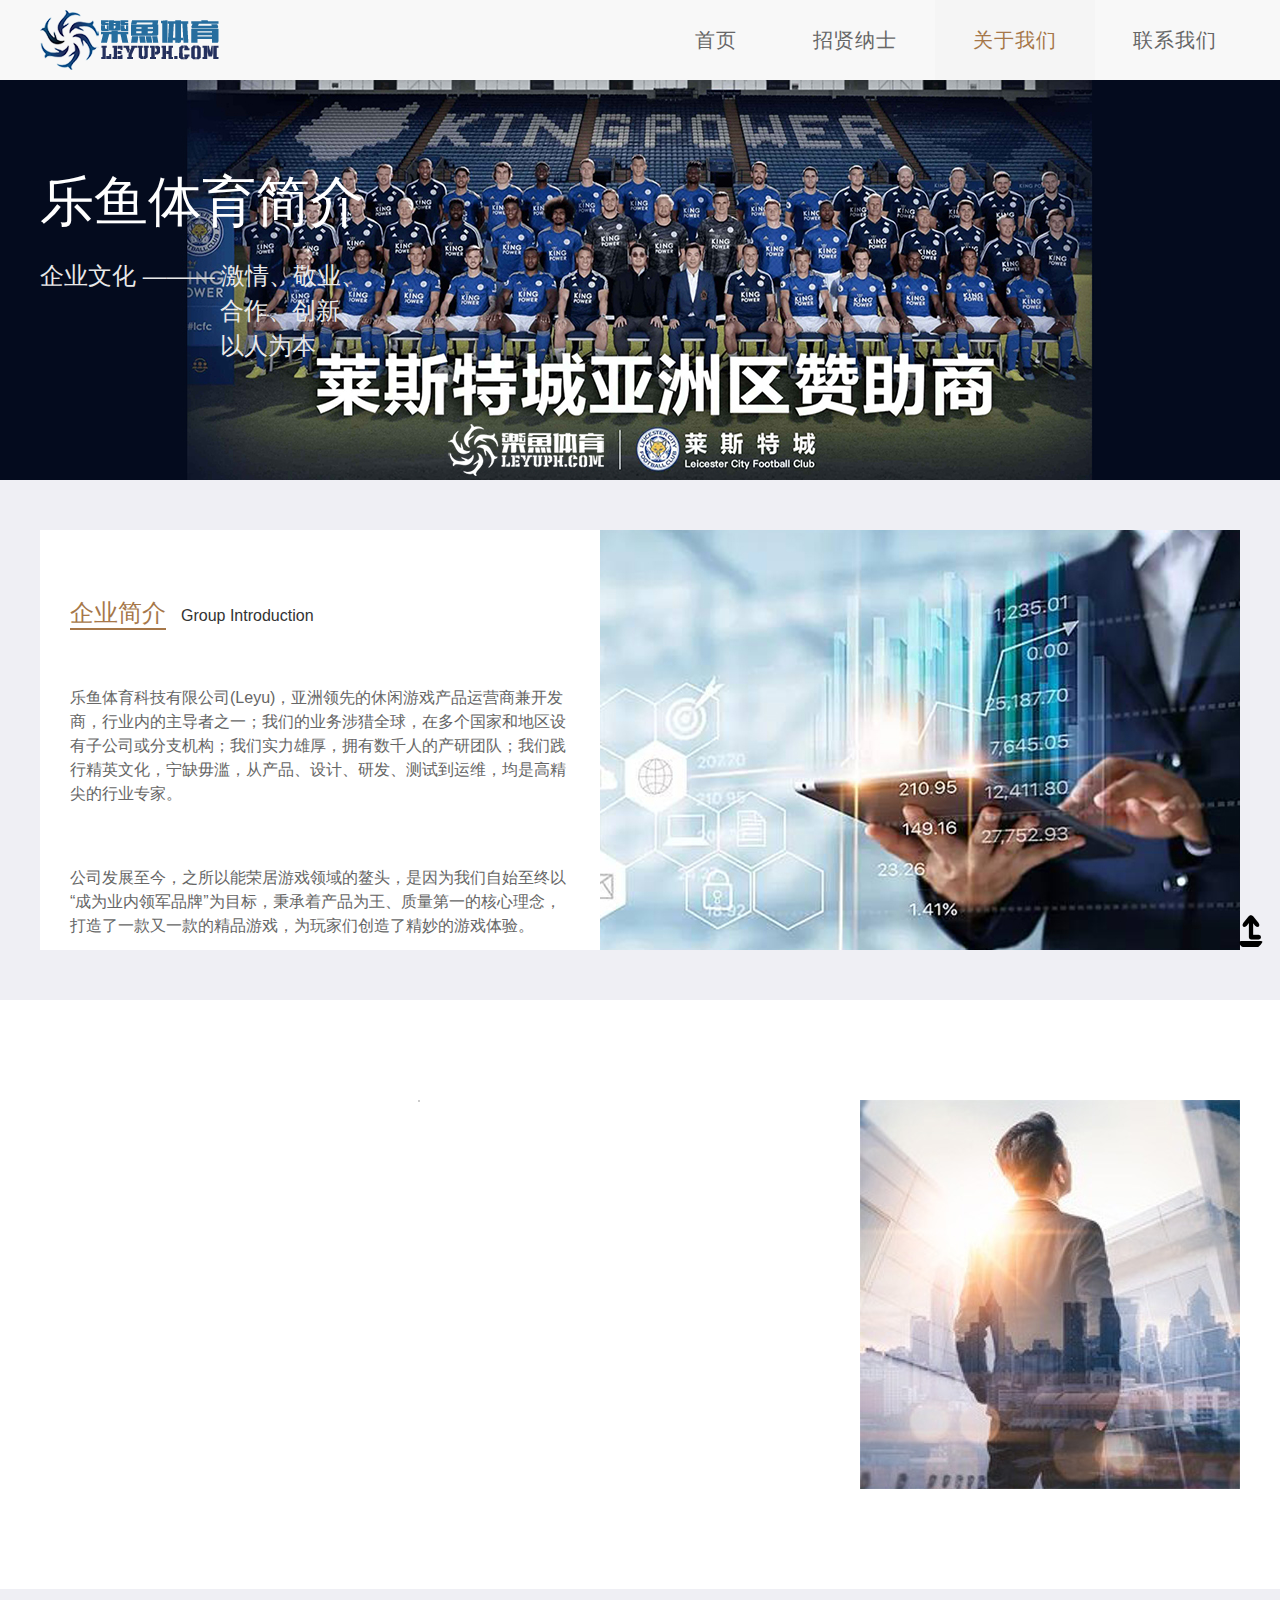
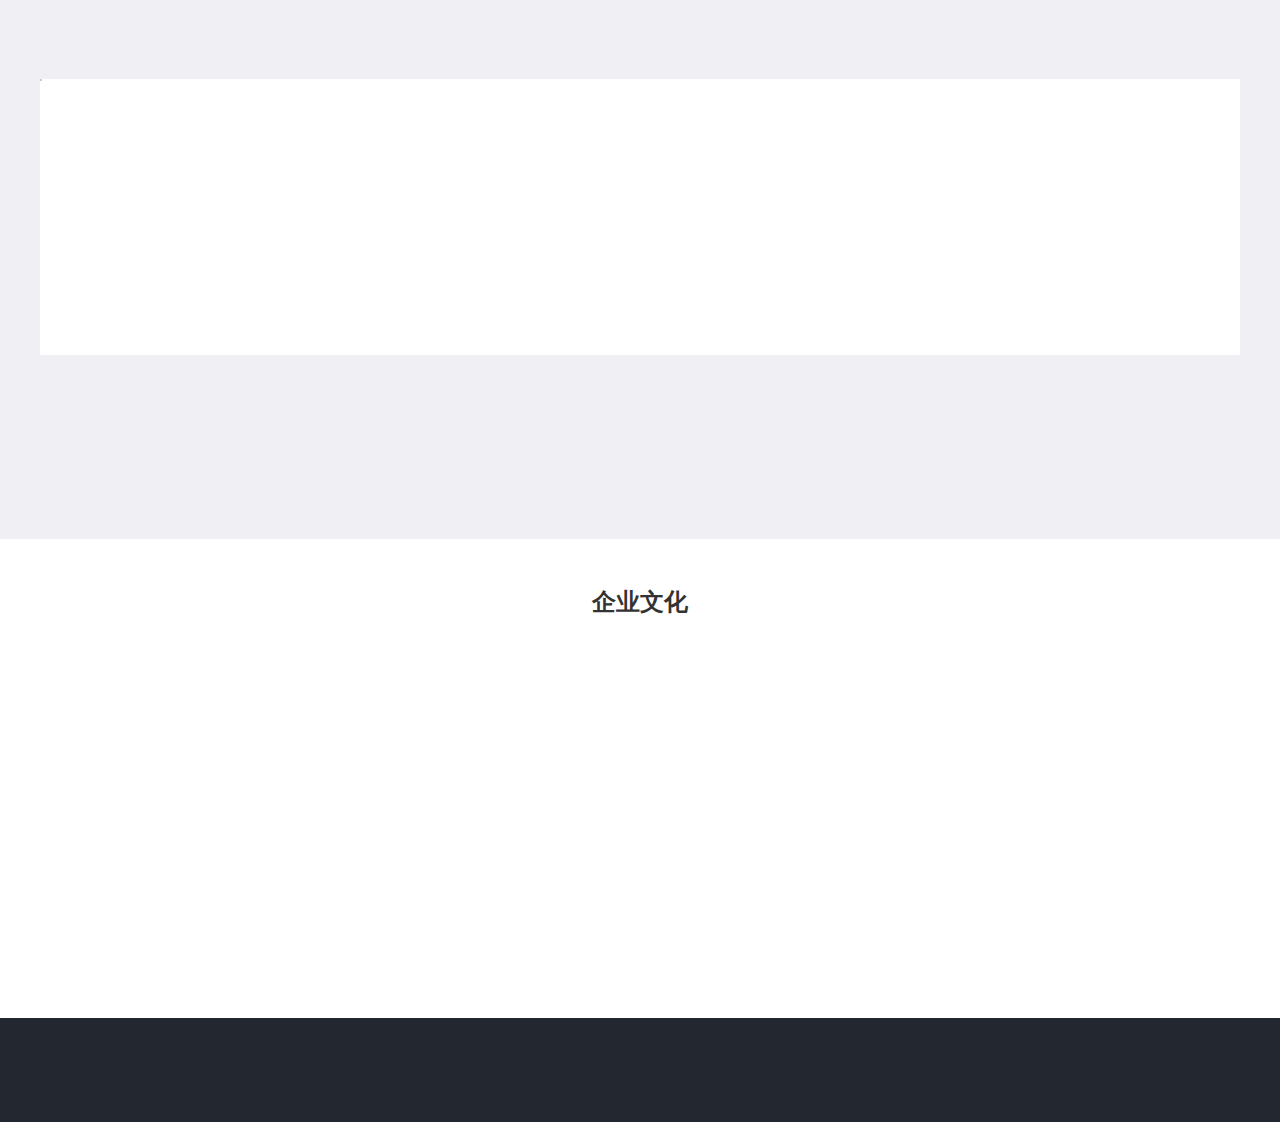
==== about.html @ 49783136 "add worker" ====
<!DOCTYPE html>
<html lang="en" class=" js csstransforms csstransforms3d csstransitions">
  <head>

    <meta http-equiv="Content-Type" content="text/html; charset=UTF-8">
    <meta http-equiv="X-UA-Compatible" content="IE=11">
    <title>关于我们</title>
    <meta name="viewport" content="width=device-width, initial-scale=1">
    <meta name="keywords" content="乐鱼体育">
    <link rel="shortcut icon" href="img/favicon.ico">
    <link rel="stylesheet" type="text/css" href="index_files/demo-v=1.0.0.css">
    <link rel="stylesheet" href="index_files/common-v=1.0.0.css">
    <link rel="stylesheet" href="index_files/plugins-v=1.0.0.css">
    <link rel="stylesheet" href="about_files/style-v=1.0.0.css">

    <style>
      body {
        background-color: #efeff4;
      }

      @media (min-width: 992px) {
        .col-md-3 {
          width: 20%;
        }
      }
    </style>
    <!-- Global site tag (gtag.js) - Google Analytics -->
<script async src="https://www.googletagmanager.com/gtag/js?id=G-ELKP93X897"></script>
<script>
  window.dataLayer = window.dataLayer || [];
  function gtag(){dataLayer.push(arguments);}
  gtag('js', new Date());

  gtag('config', 'G-ELKP93X897');
</script>
  </head>

  <center><body class="about-us-page" ></center>
    <div id="loading-mask" style="display: none;">
      <div class="loader" style="display: none;">
        <div class="lds-ring">
          <div></div>
          <div></div>
          <div></div>
          <div></div>
        </div>
      </div>
    </div>
    <header id="home" class="home bg-image">
      <div class="overlay">
        <nav class="navbar navbar-default nav-sec navbar-fixed-top">
          <div class="container">
            <div class="navbar-header nav-pc">
              <a class="navbar-brand" href="index.html" title="Leyu">
                <img src="index_files/logo.png" id="Leyu Logo">
              </a>
            </div>
            <div>
              <ul class="nav navbar-nav navbar-right">
                <li class="nav-mobile"></li>
                <li>
                  <a href="index.html">
                    <span>首页</span>
                  </a>
                </li>
                <li>
                  <a href="imploye.html">
                    <span>招贤纳士</span>
                  </a>
                </li>
                <li class="active">
                  <a href="">
                    <span>关于我们</span>
                  </a>
                </li>
                <li>
                  <a href="contact.html">
                    <span>联系我们</span>
                  </a>
                </li>
              </ul>
            </div>
          </div>
        </nav>
      </div>
    </header>
    <!-- 头部结束 -->

    <section id="banner" class="mt80">
      <div class="overlay">
        <div class="container">
          <div class="row">
            <div class="col-md-7 col-sm-6">
              <div class="header-inner">
                <div class="header-content">
                  <h1 class="home-title word word--magneto wow fadeInUp" data-wow-delay="0.2s" data-wow-duration="1s" style="visibility: visible; animation-duration: 1s; animation-delay: 0.2s; animation-name: fadeInUp;">
                    乐鱼体育简介
                  </h1>
                  <h4 class="wow fadeInUp" data-wow-delay="0.4s" data-wow-duration="1s" style="visibility: visible; animation-duration: 1s; animation-delay: 0.4s; animation-name: fadeInUp;">
                    企业文化 ——— 激情、敬业、</br>&emsp;&emsp;&emsp;&emsp;&emsp;&emsp;&emsp;&ensp;合作、创新、</br>&emsp;&emsp;&emsp;&emsp;&emsp;&emsp;&emsp;&ensp;以人为本
                  </h4>
                </div>
              </div>
            </div>
            <div class="col-md-5 col-sm-6"></div>
          </div>
        </div>
      </div>
    </section>

    <section id="company" class="common-item">
      <div class="overlay">
        <div class="container">
          <div class="row">
            <div class="col-md-5 col-sm-6">
              <div class="header-inner">
                <div class="header-content">
                  <h5 class="wow fadeInUp" data-wow-delay="0.2s" data-wow-duration="1s" style="visibility: visible; animation-duration: 1s; animation-delay: 0.2s; animation-name: fadeInUp;">
                    <span class="pppColor">企业简介</span><span class="pppDes">Group Introduction</span>
                  </h5>
                  <h4 class="wow fadeInUp" data-wow-delay="0.4s" data-wow-duration="1s" style="visibility: visible; animation-duration: 1s; animation-delay: 0.4s; animation-name: fadeInUp;">
                    乐鱼体育科技有限公司(Leyu)，亚洲领先的休闲游戏产品运营商兼开发商，行业内的主导者之一；我们的业务涉猎全球，在多个国家和地区设有子公司或分支机构；我们实力雄厚，拥有数千人的产研团队；我们践行精英文化，宁缺毋滥，从产品、设计、研发、测试到运维，均是高精尖的行业专家。
                  </h4>
                  <h4>
                    公司发展至今，之所以能荣居游戏领域的鳌头，是因为我们自始至终以“成为业内领军品牌”为目标，秉承着产品为王、质量第一的核心理念，打造了一款又一款的精品游戏，为玩家们创造了精妙的游戏体验。
                  </h4>
                </div>
              </div>
            </div>
            <div class="col-md-7 col-sm-6">
              <div class="photo-header">
                <img class="lazy" src="about_files/about-group.jpg" data-original="about_files/about-group.jpg" alt="ty" data-wow-delay="0.2s" data-wow-duration="1s">
              </div>
            </div>
          </div>
        </div>
      </div>
    </section>

    <section id="duty" class="common-item">
      <div class="overlay">
        <div class="container">
          <div class="row">
            <div class="col-md-4 col-sm-6 show-pc">
              <div class="photo-header">
                <img class="lazy" src="index_files/placeholder.jpg" data-original="img/about-left.jpg" alt="ty" data-wow-delay="0.2s" data-wow-duration="1s">
              </div>
            </div>
            <div class="col-md-4 col-sm-6">
              <div class="header-inner header-inner">
                <div class="header-content">
                  <h5 class=" wow fadeInUp" data-wow-delay="0.2s" data-wow-duration="1s" style="visibility: hidden; animation-duration: 1s; animation-delay: 0.2s; animation-name: none;">
                    <span class="pppColor">企业愿景</span>
                    <span class="pppDes">Enterprise mission</span>
                  </h5>
                  <h4 class="wow fadeInUp" data-wow-delay="0.4s" data-wow-duration="1s" style="visibility: hidden; animation-duration: 1s; animation-delay: 0.4s; animation-name: none;">
                    成为全球游戏领域中最大、最强和最有影响力的企业，持续不断丰富人类的休闲娱乐生活。<br><br>引领线上博弈产品向多元化、年轻化发展，成为行业标杆。<br><br>每一位乐鱼人生活水平稳步提高，个人素养有所提升，社会责任感逐步增强。
                  </h4>
                </div>
              </div>
            </div>
            <div class="col-md-4 col-sm-6 show-">
              <div class="photo-header">
                <img class="lazy" src="img/qy.jpg" data-original="img/qy.jpg" alt="ty" data-wow-delay="0.2s" data-wow-duration="1s">
              </div>
            </div>
          </div>
        </div>
      </div>
    </section>

    <section id="staff" class="common-item">
      <div class="overlay">
        <div class="container">
          <div class="row">
            <div class="col-md-7 col-sm-6 show-pc">
              <div class="photo-header">
                <img class="lazy" src="index_files/placeholder.jpg" data-original="img/about-staff.jpg" alt="ty" data-wow-delay="0.2s" data-wow-duration="1s">
              </div>
            </div>
            <div class="col-md-5 col-sm-6">
              <div class="header-inner">
                <div class="header-content">
                  <h5 class="wow fadeInUp" data-wow-delay="0.2s" data-wow-duration="1s" style="visibility: hidden; animation-duration: 1s; animation-delay: 0.2s; animation-name: none;">
                    <span class="pppColor">人才升值</span>
                    <span class="pppDes">Talent appreciation</span>
                  </h5>
                  <h4 class="wow fadeInUp" data-wow-delay="0.4s" data-wow-duration="1s" style="visibility: hidden; animation-duration: 1s; animation-delay: 0.4s; animation-name: none;">
                    乐鱼秉持“让每一位乐鱼人成为更好的自己”的理念，公司不遗余力在
                    人才培养，特别是技术人才培养上投入力量，专注于内部人才的培养，
                    让每一位人才成为更好的自己；设立了全球Research
                    Talent、Engnieer intern等专门项目，培养复合型人才。
                  </h4>
                </div>
              </div>
            </div>
            <div class="col-md-7 col-sm-6 show-mobile">
              <div class="photo-header">
                <img class="lazy" src="index_files/placeholder.jpg" data-original="img/about-staff.jpg" alt="ty" data-wow-delay="0.2s" data-wow-duration="1s">
              </div>
            </div>
          </div>
        </div>
      </div>
    </section>

    <div id="support" class="support culture">
      <div class="overlay">
        <div class="container">
          <div class="title">
            <h2>企业文化</h2>
            <span class="title-underline wow fadeInUp" data-wow-delay="0.4s" data-wow-duration="1s" style="visibility: hidden; animation-duration: 1s; animation-delay: 0.4s; animation-name: none;">
              Company Culture
            </span>
          </div>
          <div class="detail">
            <ul>
              <li class="wow fadeInUp" data-wow-delay="0.2s" data-wow-duration="1s" style="visibility: hidden; animation-duration: 1s; animation-delay: 0.2s; animation-name: none;">
                <img class="lazy" src="index_files/placeholder.jpg" data-original="img/about-company-01.jpg" alt="">
                <div class="hover-cont">
                  <h6>激情</h6>
                  <p></p>
                </div>
              </li>
              <li class="wow fadeInUp" data-wow-delay="0.4s" data-wow-duration="1s" style="visibility: hidden; animation-duration: 1s; animation-delay: 0.4s; animation-name: none;">
                <img class="lazy" src="index_files/placeholder.jpg" data-original="img/about-company-02.jpg" alt="">
                <div class="hover-cont">
                  <h6>敬业</h6>
                  <p></p>
                </div>
              </li>
              <li class="wow fadeInUp" data-wow-delay="0.6s" data-wow-duration="1s" style="visibility: hidden; animation-duration: 1s; animation-delay: 0.6s; animation-name: none;">
                <img class="lazy" src="index_files/placeholder.jpg" data-original="img/about-company-03.jpg" alt="">
                <div class="hover-cont">
                  <h6>合作</h6>
                  <p></p>
                </div>
              </li>
              <li class="wow fadeInUp" data-wow-delay="0.6s" data-wow-duration="1s" style="visibility: hidden; animation-duration: 1s; animation-delay: 0.6s; animation-name: none;">
                <img class="lazy" src="index_files/placeholder.jpg" data-original="img/about-company-04.jpg" alt="">
                <div class="hover-cont">
                  <h6>创新</h6>
                  <p></p>
                </div>
              </li>
            </ul>
            <div class="clr"></div>
          </div>
        </div>
      </div>
    </div>

    <footer id="footer" class="footer">
      <div class="container">
        <div class="logo-footer wow fadeInUp fl" data-wow-duration="1s" style="visibility: hidden; animation-duration: 1s; animation-name: none;">
          <img class="lazy" src="index_files/leyulogo.png" data-original="index_files/leyulogo.png">
          <span class="copyright">Copyright© 2019-2020 乐鱼体育   保留所有权</span>
        </div>
        <div class="fr footer-menus">
          <a href="index.html" class="fl wow fadeInUp " data-wow-duration=".1s" style="visibility: hidden; animation-duration: 0.1s; animation-name: none;">首页</a>

          <a href="" class="fl wow fadeInUp active" data-wow-duration="2s" style="visibility: hidden; animation-duration: 2s; animation-name: none;">关于我们</a>
          <a href="imploye.html" class="fl wow fadeInUp" data-wow-duration="3s" style="visibility: hidden; animation-duration: 3s; animation-name: none;">招贤纳士</a>
          <a href="contact.html" class="fl wow fadeInUp" data-wow-duration="4s" style="visibility: hidden; animation-duration: 4s; animation-name: none;">联系我们</a>
        </div>
      </div>
    </footer>
    <!-- 底部结束 -->

    <div id="scroll-top">
      <i class="fa fa-arrow-up fa-3x"></i>
    </div>
    <!-- 返回顶部 -->

    <script type="text/javascript" src="modernizr.custom.53451-v=1.0.0.js"></script>

    <script src="plugins-v=1.0.0.js"></script>
    <script src="custom-v=1.0.0.js"></script>

    <script type="text/javascript">
      $(function() {
        $("img").lazyload();
      });
    </script>
  <script async="" type="text/javascript" src="_Incapsula_Resource-719d34d31c8e2.js"></script>
</body>
</html>
---- index_files/demo-v=1.0.0.css ----
blockquote,body,dd,div,dl,dt,fieldset,form,h1,h2,h3,h4,h5,h6,input,li,ol,p,pre,td,textarea,th,ul {
	margin: 0;
	padding: 0
}

body,html {
	margin: 0;
	padding: 0
}

table {
	border-collapse: collapse;
	border-spacing: 0
}

fieldset,img {
	border: 0
}

address,caption,cite,code,dfn,th,var {
	font-style: normal;
	font-weight: 400
}

ol,ul {
	list-style: none
}

caption,th {
	text-align: left
}

h1,h2,h3,h4,h5,h6 {
	font-size: 100%;
	font-weight: 400
}

q:after,q:before {
	content: ''
}

abbr,acronym {
	border: 0
}

header,section {
	display: block
}

.lee-container {
	width: 100%;
	position: relative;
	text-align: center
}

.clr {
	clear: both
}

.lee-container>header {
	padding: 20px 30px 10px 30px;
	margin-bottom: 40px;
	position: relative;
	display: block;
	text-align: center
}

.lee-container>header h1 {
	font-family: BebasNeueRegular,Arial,sans-serif;
	font-size: 35px;
	position: relative;
	font-weight: 300;
	text-transform: uppercase;
	color: rgba(101,141,114,.9);
	text-shadow: 1px 1px 1px rgba(0,0,0,.2);
	padding: 0 0 5px 0
}

.lee-container>header h1 span {
	color: #a0caad;
	text-shadow: 1px 1px 1px rgba(255,255,255,.4)
}

.codrops-top {
	line-height: 24px;
	font-size: 11px;
	background: rgba(255,255,255,.5);
	text-transform: uppercase;
	z-index: 9999;
	position: relative;
	box-shadow: 1px 0 2px rgba(0,0,0,.2);
	-webkit-animation: slideOut .5s ease-in-out .3s backwards
}

@-webkit-keyframes slideOut {
	0% {
		top: -30px;
		opacity: 0
	}

	100% {
		top: 0;
		opacity: 1
	}
}

.codrops-top a {
	padding: 0 10px;
	letter-spacing: 1px;
	color: #333;
	text-shadow: 0 1px 1px #fff;
	display: block;
	float: left
}

.codrops-top a:hover {
	background: #fff
}

.codrops-top span.right {
	float: right
}

.codrops-top span.right a {
	float: left;
	display: block
}

.codrops-demos {
	text-align: center;
	display: block;
	padding-top: 20px
}

.codrops-demos a,.codrops-demos a.current-demo,.codrops-demos a.current-demo:hover {
	display: inline-block;
	border: 1px solid #719c7f;
	padding: 4px 10px 3px;
	font-size: 13px;
	line-height: 18px;
	margin: 0 3px;
	font-weight: 800;
	-webkit-box-shadow: 0 1px 1px rgba(0,0,0,.1);
	-moz-box-shadow: 0 1px 1px rgba(0,0,0,.1);
	box-shadow: 0 1px 1px rgba(0,0,0,.1);
	color: #fff;
	text-shadow: 1px 1px 1px rgba(0,0,0,.9);
	-webkit-border-radius: 5px;
	-moz-border-radius: 5px;
	border-radius: 5px;
	background: #90bd9e;
	background: -moz-linear-gradient(top,#90bd9e 0,#72a081 100%);
	background: -webkit-gradient(linear,left top,left bottom,color-stop(0,#90bd9e),color-stop(100%,#72a081));
	background: -webkit-linear-gradient(top,#90bd9e 0,#72a081 100%);
	background: -o-linear-gradient(top,#90bd9e 0,#72a081 100%);
	background: -ms-linear-gradient(top,#90bd9e 0,#72a081 100%);
	background: linear-gradient(top,#90bd9e 0,#72a081 100%)
}

.codrops-demos a:hover {
	background: #85b995
}

.codrops-demos a:active {
	-webkit-box-shadow: 0 1px 1px rgba(255,255,255,.4);
	-moz-box-shadow: 0 1px 1px rgba(255,255,255,.4);
	box-shadow: 0 1px 1px rgba(255,255,255,.4)
}

.codrops-demos a.current-demo,.codrops-demos a.current-demo:hover {
	color: #506757;
	text-shadow: 0 1px 1px rgba(255,255,255,.3)
}

@media only screen and (max-width:767px) {
	#tyLogo {
		margin-top: -16px
	}

	.top-nav-collapse #tyLogo {
		margin-top: -12px
	}
}
 
.nav-sec {
	padding: 10px 0
}

.nav-sec .navbar-toggle .icon-bar {
	background-color: #333!important
}
---- index_files/common-v=1.0.0.css ----
.clr {
	width: 0;
	height: 0;
	overflow: hidden;
	clear: both
}

.product-show {
	background: #fff;
	box-sizing: border-box;
	padding: 50px 0
}

.product-show .title {
	text-align: center;
	margin-bottom: 40px;
	font-size: 16px
}

.product-show .title h5 {
	font-size: 22px;
	margin: 25px 0
}

.product-show .title .app-hid {
	max-width: 1200px;
	margin: 0 auto;
	padding: 0 20px
}

.product-show .banner {
	max-width: 1440px;
	width: 100%;
	position: relative;
	overflow: hidden;
	cursor: pointer;
	margin: 0 auto
}

.product-show .imgbox {
	width: 85%;
	height: 430px;
	position: relative;
	overflow: hidden;
	margin: 0 auto
}

.product-show .box2 {
	display: none
}

.product-show .img {
	position: absolute;
	display: none;
	left: 0;
	top: 0;
	width: 100%
}

.product-show .im {
	display: block
}

.product-show .change {
	display: block;
	position: absolute;
	z-index: 20;
	opacity: .6;
	transition: .4s;
	top: 50%;
	transform: translateY(-50%);
	width: 3%
}

.product-show .change:hover {
	opacity: 1
}

.product-show .pre {
	left: 1%
}

.product-show .next {
	right: 1%
}

.product-show .app-list {
	padding: 0 10px
}

.product-show .app-list ul li {
	height: 35px;
	line-height: 35px;
	text-align: center
}

.product-show .app-list ul li i {
	display: inline-block;
	width: 8px;
	height: 8px;
	background: #04afa6;
	border-radius: 50%
}

.product-detail .product-list {
	max-width: 1200px;
	margin: 0 auto
}

.product-list ul {
	display: flex;
	align-content: center;
	justify-content: center;
	flex-wrap: wrap
}

.product-list ul li {
	width: 24%;
	margin: 25px 1% 0 0;
	text-align: center;
	font-size: 14px;
	background: #fff;
	transition: all .1s;
	border-right: 1px solid #e5e7ea
}

.product-list ul li:last-child {
	border-right: none
}

.product-list ul li.not-use {
	height: 0;
	box-shadow: none;
	margin-top: 0
}

.product-list ul li.not-use:hover {
	background: #fff
}

.product-list ul li .icon {
	margin: 20px auto;
	text-align: center
}

.product-list ul li .icon span {
	color: #333;
	font-size: 16px
}

.product-list ul li p {
	font-size: 14px;
	margin-top: 10px;
	color: #999
}

.programme {
	position: relative;
	background-size: 100% 100%;
	overflow: hidden;
	width: 100%
}

.programme .tab {
	text-align: center;
	float: left;
	position: relative;
	z-index: 10;
	width: 15%;
	background-color: #fff
}

.programme .tab a,
.programme .tab button {
	display: block;
	color: #848484;
	font-size: 16px;
	width: 100%;
	height: 50px;
	line-height: 50px;
	transition: all .6s;
	cursor: pointer;
	border: 1px solid #efeff4;
	outline: 0;
	text-decoration: none
}

.programme .tab a.active,
.programme .tab a:hover,
.programme .tab button.active,
.programme .tab button:hover {
	background-color: #f5f5f5;
	color: #333;
	font-size: 18px;
	border-left: 5px solid #debd9a
}

.programme .detail {
	float: left;
	padding: 4%;
	width: 85%
}

.programme .detail h3 {
	font-size: 34px
}

.container h5,
.programme .detail h5 {
	font-size: 24px;
	margin-top: 20px;
	color: #333
}

.programme .detail p {
	color: #666;
	font-size: 16px;
	line-height: 24px
}

.programme .detail .tab-cont {
	transition: all .6s
}

.programme .detail .tab-cont>div {
	float: left
}

.programme .detail .tab-cont h5 {
	margin-bottom: 20px
}

#job .tab-cont button {
	background-color: #e93830;
	height: 45px;
	line-height: 45px;
	text-align: center;
	color: #fff;
	font-size: 16px;
	width: 180px;
	margin-top: 50px;
	border: none
}

#job .tab-cont button:hover {
	background-color: #c10e06
}

.tab-content img {
	background-color: #f5f5f5;
	width: auto;
	margin-top: 40px
}

.tab-content img:first-child {
	margin-right: 20px
}

.location {
	box-sizing: border-box;
	background-size: auto 100%
}

.location .title {
	text-align: center;
	font-size: 16px
}

.location .title h5 {
	font-size: 22px;
	margin: 25px 0
}

.location .scrsParent {
	display: none
}

.location .carousel {
	width: 100%;
	max-width: 1200px;
	margin: 0 auto;
	-webkit-perspective: 500px;
	-moz-perspective: 500px;
	-o-perspective: 500px;
	perspective: 500px;
	overflow: hidden;
	display: -webkit-box;
	display: -ms-flexbox;
	display: flex;
	-webkit-box-orient: vertical;
	-webkit-box-direction: normal;
	-ms-flex-direction: column;
	flex-direction: column;
	-webkit-box-align: center;
	-ms-flex-align: center;
	align-items: center
}

.location .carousel>* {
	-webkit-box-flex: 0;
	-ms-flex: 0 0 auto;
	flex: 0 0 auto
}

.location .carousel figure {
	margin: 0;
	width: 50%;
	-webkit-transform-style: preserve-3d;
	-moz-transform-style: preserve-3d;
	-o-transform-style: preserve-3d;
	transform-style: preserve-3d;
	-webkit-transition: -webkit-transform .5s;
	transition: -webkit-transform .5s;
	transition: transform .5s;
	transition: transform .5s, -webkit-transform .5s
}

.location .carousel figure>span {
	width: 100%;
	box-sizing: border-box;
	padding: 0 0;
	display: block
}

.location .carousel figure>span span {
	display: block;
	width: 100%;
	height: 100%;
	position: relative
}

.location .carousel figure>span img {
	width: 100%
}

.location .carousel figure>span i {
	display: block;
	position: absolute;
	overflow: hidden;
	left: 42px;
	right: 41px;
	top: 0;
	bottom: 100%;
	border-radius: 10px 10px 0 0;
	background: url(https://www.tenflyph.com/img/case/bk.png) center no-repeat;
	background-size: 100% 100%;
	transition: all .3s
}

.location .carousel figure span:hover i {
	bottom: 16px
}

.location .carousel figure>span:not(:first-of-type) {
	position: absolute;
	left: 0;
	top: 0
}

.location .carousel nav {
	display: -webkit-box;
	display: -ms-flexbox;
	display: flex;
	-webkit-box-pack: center;
	-ms-flex-pack: center;
	justify-content: center;
	margin: 20px 0 0
}

.location .carousel nav button.prev {
	position: absolute;
	top: 48%;
	right: 0;
	width: 32px;
	height: 58px;
	transform: translate(-50%, 0);
	background: url(https://www.tenflyph.com/img/case/next.png) no-repeat;
	border: 0;
	outline: 0;
	opacity: .8
}

.location .carousel nav button.prev:hover {
	opacity: 1
}

.lee-container .dg-lee-container nav span.dg-next {
	position: absolute;
	top: -220px;
	right: -550px;
	width: 32px;
	height: 58px;
	transform: translate(-50%, 0);
	background: url(https://www.tenflyph.com/img/case/next.png) no-repeat;
	border: 0;
	outline: 0;
	opacity: .8
}

.lee-container .dg-lee-container nav span.dg-next:hover {
	opacity: 1
}

.
 .location-more {
	width: 148px;
	margin: -40px auto 0
}

.support .overlay {
	padding: 50px 0
}

.support .title {
	text-align: center;
	margin-bottom: 30px;
	font-size: 16px
}

.support .title h2 {
	font-size: 34px;
	margin-top: 0;
	color: #333
}

.support .title h5 {
	font-size: 14px;
	margin: 15px 0;
	color: #999
}

.support .detail {
	max-width: 1200px;
	width: 100%;
	margin: 0 auto;
	color: #666
}

.support .detail ul {
	display: flex;
	align-content: center;
	justify-content: center;
	flex-wrap: wrap;
	margin-right: -20px
}

.support .detail li {
	float: left;
	width: 32%;
	text-align: center;
	margin-right: 1.5%;
	position: relative
}

.support .detail li:last-child {
	margin-right: 0
}

.support .detail li img {
	width: 100%
}

.support .detail ul li.not-use {
	height: 0;
	padding: 0
}

.culture .detail li {
	width: 24%;
	margin-right: 1%
}

.support .detail h6 {
	font-size: 24px;
	transition: all .8s;
	position: absolute;
	left: 10%;
	color: #fff;
	margin: 0
}

.support .detail h6:after {
	content: '';
	height: 2px;
	background-color: #fff;
	width: 60px;
	display: block;
	margin-top: 15px
}

.support .detail p {
	font-size: 14px;
	text-align: left;
	margin-top: 50%;
	z-index: 10
}

.support .detail .hover-cont {
	height: 30%;
	overflow: hidden;
	width: 100%;
	position: absolute;
	left: 0;
	bottom: 0;
	padding: 0 10%;
	transition: all .6s;
	color: #fff
}

.support .detail .blue-s {
	background: -webkit-linear-gradient(-45deg, #0163a5, #005690);
	background: -moz-linear-gradient(-45deg, #0163a5, #005690);
	background: -o-linear-gradient(-45deg, #0163a5, #005690);
	background: linear-gradient(-45deg, #0163a5, #005690)
}

.support .detail .green {
	background: -webkit-linear-gradient(-45deg, #a6cf42, #78bc1e);
	background: -moz-linear-gradient(-45deg, #a6cf42, #78bc1e);
	background: -o-linear-gradient(-45deg, #a6cf42, #78bc1e);
	background: linear-gradient(-45deg, #a6cf42, #78bc1e)
}

.support .detail .blue {
	background: -webkit-linear-gradient(-45deg, #04afa6, #018c7d);
	background: -moz-linear-gradient(-45deg, #04afa6, #018c7d);
	background: -o-linear-gradient(-45deg, #04afa6, #018c7d);
	background: linear-gradient(-45deg, #04afa6, #018c7d)
}

.support .detail .yellow {
	background: -webkit-linear-gradient(-45deg, #f8c600, #fc9c0a);
	background: -moz-linear-gradient(-45deg, #f8c600, #fc9c0a);
	background: -o-linear-gradient(-45deg, #f8c600, #fc9c0a);
	background: linear-gradient(-45deg, #f8c600, #fc9c0a)
}

.support .detail .hover-cont .icon img {
	visibility: hidden;
	opacity: 0;
	margin-top: -15px
}

.support .detail .hover-cont img.bt {
	position: absolute;
	left: 0;
	bottom: 0;
	transition: ease-in .5s;
	transition-delay: .1s;
	-moz-transition-delay: .1s;
	-webkit-transition-delay: .1s;
	-o-transition-delay: .1s
}

.support .detail li:hover {
	transition: all .6s
}

.support .detail li:hover h6 {
	margin-top: 20%;
	transition: all .2s
}

.support .detail li:hover .hover-cont {
	height: 100%;
	transition: all .6s;
	background: rgba(51, 51, 51, .7);
	border-bottom: 10px solid #debd9a
}

.support .detail li:hover .hover-cont .icon img {
	visibility: visible;
	opacity: 1;
	margin-top: -5px;
	transition: ease-in .5s;
	transition-delay: .3s;
	-moz-transition-delay: .3s;
	-webkit-transition-delay: .3s;
	-o-transition-delay: .3s
}

.support .scrsParent {
	display: none
}

.fl {
	float: left
}

.fr {
	float: right
}

@media screen and (max-width:1250px) {
	.product-show .banner .imgbox {
		height: 385px
	}
}

@media (min-width:1200px) {
	.container {
		width: 1200px !important;
		padding: 0 !important
	}
}

@media screen and (max-width:1150px) {
	.product-show .banner .imgbox {
		height: 350px
	}
}

@media screen and (max-width:1000px) {
	.product-show .banner .imgbox {
		height: 310px
	}

	#programme,
	#programme .overlay {
		height: auto
	}

	#programme .overlay {
		padding: 40px 0
	}

	#programme .tab {
		width: 240px;
		height: 40px;
		margin: 0 auto 40px;
		float: none
	}

	#programme .tab span {
		width: 50%;
		float: left
	}

	#programme .detail {
		float: none;
		width: 90%;
		margin: 0 auto
	}
}

@media only screen and (max-width:768px) {
	#boon .container li {
		width: 95% !important;
		float: none !important;
		font-size: 12px !important;
		margin: 10px auto !important;
		display: flex;
	}

	.app-hid,
	.product-show .box1,
	.screenshots,
	.server2 .cont p,
	.statistic-app {
		display: none
	}

	.bttn-applora-gradient.ios {
		width: 154px
	}

	.product-show {
		padding: 50px 0
	}

	.location .title img,
	.product-show .title img,
	.server2 .title img {
		width: 50%
	}

	.product-show .box2 {
		display: block
	}

	.product-show .banner .imgbox {
		height: 288px
	}

	.product-show .banner .change {
		display: none
	}

	#advantage .product-list li {
		width: 40%;
		height: auto;
		box-shadow: none;
		text-align: left;
		margin: 15px auto;
		border: none
	}

	#advantage .product-list li.not-use {
		margin: 0
	}

	#advantage .product-list li .icon {
		height: auto;
		display: inline-block;
		line-height: 60px;
		margin: 0;
		margin-right: 5px;
		background: 0 0
	}

	.location .carousel {
		display: none
	}

	.location .scrsParent {
		position: relative;
		display: block;
		margin-top: 30px
	}

	.location .scrsParent .owl-item {
		padding: 0 20px
	}

	.location .location-more {
		margin-top: 28px
	}

	.support .overlay {
		padding: 50px 0
	}

	.support .scrsParent {
		display: block;
		text-align: center
	}

	.support .title {
		margin-bottom: 0
	}

	.support .title h5 {
		margin-top: 0
	}

	.support .scrsParent .owl-item .item .icon {
		width: 20%;
		margin: 0 auto
	}

	.support .scrsParent .owl-item .item h6 {
		margin-top: 20px
	}

	.support .scrsParent .owl-item .item p {
		text-align: left;
		padding: 0 20px;
		margin-bottom: 0
	}

	.owl-next,
	.owl-prev {
		position: absolute;
		top: 50%;
		transform: translateY(-50%)
	}

	.owl-prev {
		left: 5px
	}

	.owl-next {
		right: 5px
	}

	.support .detail .hover-cont {
		height: 100%;
	}

	.support .detail h6 {
		top: 20%
	}

	.support .detail ul {
		margin: 0
	}

	.support .detail li {
		width: 90%;
		margin: 15px auto;
		float: none
	}

	.support .detail li:last-child {
		margin-right: auto
	}

	.fr.footer-menus,
	.logo-footer {
		text-align: center;
		float: none
	}

	.footer .copyright {
		margin: 0 !important
	}

	.fr.footer-menus {
		width: 100%
	}

	.footer-menus a {
		margin: 0 2% !important;
		float: none
	}
}

@media only screen and (max-width:480px) {
	.title-red {
		width: 100% !important
	}
}
---- about_files/style-v=1.0.0.css ----
li,
ul {
	list-style: none;
	padding: 0;
	margin: 0
}

.faqs .panel-title a.collapsed:after,
.faqs .panel-title a:after,
.our-team .applora-social-links a:before,
.pe-7s-share:before,
.post-butt2 span,
.title-underline i {
	-webkit-text-fill-color: transparent
}

html,
body {
	overflow-x: hidden;
}

body {
	font-family: \\5FAE\8F6F\96C5\9ED1, Helvetica Neue, Helvetica, PingFang SC, Hiragino Sans GB, Microsoft YaHei, Arial, sans-serif;
	overflow-x: hidden
}

.section-title {
	margin-bottom: 50px
}

#group-intro .section-title {
	margin-bottom: 0
}

.section-title h2 {
	text-transform: uppercase;
	margin: 0 0 10px;
	font-weight: 700;
}

.section-title .details {
	margin: 20px auto;
	text-align: center;
	color: #666;
	font-size: 16px;
	line-height: 24px;
	width: 80%
}

.title-underline {
	display: block;
	margin: auto;
	position: relative;
	z-index: 3;
	width: 540px;
	font-size: 14px;
	color: #666
}

#group-intro .title-underline {
	width: 460px
}

#enjoy .col-sm-3,
#group-intro .col-sm-3 {
	padding-left: 10px;
	padding-right: 10px
}

.title-underline:after,
.title-underline:before {
	content: "";
	display: block;
	position: absolute;
	height: 2px;
	border-radius: 50%;
	background: -webkit-linear-gradient(-45deg, #5f2c82, #ca4966);
	background: -o-linear-gradient(-45deg, #5f2c82, #ca4966);
	z-index: -1
}

.title-underline:after,
.title-underline:before {
	width: 160px;
	background: -moz-linear-gradient(-45deg, #5f2c82, #ca4966);
	background: linear-gradient(-45deg, #cccace, #928d8e);
	top: 11px
}

.title-underline:before {
	left: 0
}

.title-underline:after {
	right: 0
}

#home.bigTine:after,
#home.bigTriangle:after,
#home.cloud:after,
#home.waves:after,
.bttn-applora-gradient:before,
.social-applora-gradient:before {
	content: ''
}

.title-underline i {
	background: -webkit-linear-gradient(-45deg, #5f2c82, #ca4966);
	background: -moz-linear-gradient(-45deg, #5f2c82, #ca4966);
	background: -o-linear-gradient(-45deg, #5f2c82, #ca4966);
	background: linear-gradient(-45deg, #5f2c82, #ca4966);
	-webkit-background-clip: text
}

.pd-carousel .header-content .bttn-head a i,
.pd-carousel .header-content .bttn-head a:hover {
	-webkit-transition: all .4s ease-in-out;
	-moz-transition: all .4s ease-in-out;
	-o-transition: all .4s ease-in-out
}

#join-bottom .overlay,
.overlay {
	background: #efeff4
}

#particles-js {
	position: absolute
}

canvas {
	left: 0;
	top: 0;
	right: 0;
	bottom: 0
}

.nav-sec .navbar-nav>li>a,
.parallex-inner .bttn-head a i {
	-webkit-transition: all .4s ease-in-out;
	-moz-transition: all .4s ease-in-out;
	-o-transition: all .4s ease-in-out
}

.nav-sec {
	border-radius: 0 !important;
	margin-bottom: 0;
	padding: 0;
	-webkit-transition: all .5s ease-in-out;
	-moz-transition: all .5s ease-in-out;
	-o-transition: all .5s ease-in-out;
	transition: all .5s ease-in-out
}

.dropdown-menu,
.team .team-overlay {
	-webkit-transition: all .5s;
	-o-transition: all .5s
}

.navbar-fixed-top {
	border-radius: 0
}

.nav-sec .navbar-nav {
	padding-left: 15px;
	padding-right: 0
}

.nav-sec .navbar-nav>li>a {
	line-height: 80px;
	padding: 0 38px !important
}

.nav-sec .container>.navbar-header {
	margin-right: 0;
	margin-left: 0
}

.nav-sec>.container-fluid .navbar-brand {
	margin-left: 0
}

.nav-sec .navbar-toggle {
	margin: 0;
	border: 0;
	padding: 15px 5px
}

.nav-sec .navbar-collapse {
	text-align: center;
	padding: 0;
	overflow-x: hidden
}

.nav-sec .navbar-brand>img {
	margin-top: -15px
}

.nav-sec .navbar-toggle .icon-bar {
	background: #fff;
	width: 25px;
	height: 2px;
	margin: 5px 0;
	border-radius: 0;
	-webkit-border-radius: 0;
	-moz-border-radius: 0
}

.dropdown-menu>.active>a,
.dropdown-menu>.active>a:focus,
.dropdown-menu>.active>a:hover {
	color: #fff;
	background-color: transparent
}

.about .mobile-features .nav-pills>li>a:hover,
.dropdown-menu {
	background: -webkit-linear-gradient(-45deg, #5f2c82, #ca4966);
	background: -moz-linear-gradient(-45deg, #5f2c82, #ca4966);
	background: -o-linear-gradient(-45deg, #5f2c82, #ca4966)
}

.dropdown-menu {
	border-radius: 0 !important;
	position: absolute;
	top: 100%;
	left: 0;
	z-index: 1000;
	float: left;
	display: none;
	min-width: 100px;
	padding: 10px;
	margin-top: 5px;
	margin-left: -35px;
	background: linear-gradient(-45deg, #5f2c82, #ca4966);
	-webkit-background-clip: padding-box;
	background-clip: padding-box;
	border: none;
	-webkit-box-shadow: 0 2px 3px rgba(0, 0, 0, .1);
	box-shadow: 0 2px 3px rgba(0, 0, 0, .1);
	-webkit-transform: translateY(-8px);
	-moz-transform: translateY(-8px);
	-ms-transform: translateY(-8px);
	-o-transform: translateY(-8px);
	transform: translateY(-8px);
	transition: all .5s
}

.dropdown-menu>li>a {
	color: #111;
	padding: 7px 20px
}

.dropdown-menu>li>a:hover {
	color: #fff;
	background: 0 0
}

.nav-sec .navbar-nav>.dropdown>a:hover .dropdown-icon {
	color: #fff;
	background: 0 0;
	-webkit-transition: all .5s ease-in-out;
	-moz-transition: all .5s ease-in-out;
	-o-transition: all .5s ease-in-out;
	transition: all .5s ease-in-out
}

.dropdown .dropdown-icon {
	color: rgba(255, 255, 255, .7);
	font-size: 7px;
	line-height: 16px;
	font-family: FontAwesome;
	margin-left: 5px
}

.dropdown .dropdown-icon:before {
	content: "\f107";
	font-size: 12px
}

.nav-sec {
	border: none !important
}

.nav-sec .top-nav-collapse {
	background-color: #fff
}

.navbar-brand {
	height: auto;
	margin-top: 25px;
	padding: 0
}

.nav-sec .navbar-nav>li>a {
	font-size: 20px;
	text-transform: uppercase;
	font-weight: 400;
	color: #666;
	letter-spacing: 1px;
	transition: all .4s ease-in-out;
	font-family: 'Open Sans', sans-serif
}

.about .mobile-features .nav-pills>li>a:hover,
.nav-sec .dropdown-menu>li>a {
	-webkit-transition: all .4s ease-in-out;
	-moz-transition: all .4s ease-in-out;
	-o-transition: all .4s ease-in-out
}

.nav-sec .navbar-nav>li>a:hover {
	color: #a67749
}

.nav-sec .navbar-nav>.active>a,
.nav-sec .navbar-nav>.active>a:focus,
.nav-sec .navbar-nav>.active>a:hover,
.nav-sec .navbar-nav>.open>a,
.nav-sec .navbar-nav>.open>a:focus,
.nav-sec .navbar-nav>.open>a:hover {
	background-color: #f5f5f5
}

.nav-sec .navbar-toggle .icon-bar {
	background-color: #fff
}

.nav-sec .navbar-toggle {
	border-color: transparent
}

.nav-sec .navbar-toggle:focus,
.nav-sec .navbar-toggle:hover {
	background-color: transparent
}

.nav-sec .dropdown-menu>li>a {
	font-size: 13px;
	text-transform: uppercase;
	font-weight: 700;
	color: rgba(255, 255, 255, .7);
	letter-spacing: 1px;
	transition: all .4s ease-in-out
}

.header-content h1,
.word--magneto {
	font-size: 54px
}

.programme .detail table p {
	text-indent: 0 !important;
}

.programme .detail table th {
	vertical-align: top;
	min-width: 80px;
	line-height: 22px;
}

@media only screen and (max-width:767px) {

	.top-nav-collapse,
	.navbar-fixed-top {
		background: -webkit-linear-gradient(-45deg, #499edb, #49cdf7);
		background: -moz-linear-gradient(-45deg, #499edb, #49cdf7);
		background: -o-linear-gradient(-45deg, #499edb, #49cdf7);
		background: linear-gradient(-45deg, #499edb, #49cdf7);
		height: 44px;
		min-height: 44px;
	}

	.navbar-fixed-top {
		position: absolute;
	}

	.top-nav-collapse {
		position: fixed;
	}

	.swiper-btn-next,
	.swiper-btn-prev {
		width: 40px !important;
		height: 40px !important;
		top: 24% !important
	}

	.swiper-btn-prev .fa {
		margin: -2px 2px 0 0 !important
	}

	.swiper-btn-next .fa {
		margin: -3px 0 0 7px !important
	}

	.nav-sec .navbar-nav {
		padding-left: 0;
		width: 100%;
		margin: 0;
		position: relative;
		z-index: 8;
		display: flex;
		display: -webkit-flex;
	}

	.nav-sec .open .dropdown-menu>li>a {
		padding: 5px 20px;
		text-align: center;
		max-width: 100%
	}

	.mt56 {
		margin-top: 56px !important
	}

	.nav-sec .dropdown-toggle span {
		margin-left: 15px
	}

	.nav-sec .navbar-nav .open .dropdown-menu {
		max-width: 100%;
		margin: 0 auto
	}

	.nav-sec .navbar-nav .open .dropdown-menu>.active>a,
	.nav-sec .navbar-nav .open .dropdown-menu>.active>a:focus,
	.nav-sec .navbar-nav .open .dropdown-menu>.active>a:hover {
		color: #fff;
		background-color: transparent
	}

	.nav-sec .navbar-collapse,
	.navbar-default .navbar-form {
		border-color: transparent
	}

	.nav-sec .navbar-nav .open .dropdown-menu>li>a {
		padding: 10px 0;
		color: rgba(255, 255, 255, .7)
	}

	.nav-sec .navbar-nav .open .dropdown-menu>li>a:hover {
		color: #fff;
		background-color: transparent
	}
}

@media only screen and (min-width:768px) {
	.nav-sec .navbar-nav {
		float: none
	}

	.nav-sec>li>a {
		padding-top: 20px;
		padding-bottom: 20px
	}

	.nav-sec>.container .navbar-brand {
		margin-left: 0
	}

	.dropdown-menu {
		visibility: hidden;
		opacity: 0;
		display: block
	}

	.dropdown:hover .dropdown-menu {
		margin-top: 0;
		-webkit-transform: translateY(0);
		-moz-transform: translateY(0);
		-ms-transform: translateY(0);
		-o-transform: translateY(0);
		transform: translateY(0);
		visibility: visible;
		opacity: 1
	}
}

.header-inner {
	display: table;
	height: auto;
	margin: 100px 0 0;
	width: 100%
}

.header-content {
	position: relative;
	display: table-cell;
	vertical-align: middle
}

.header-content button {
	font-weight: 400;
	background-color: #303952;
	border: 1px solid #767785;
	width: 212px;
	height: 58px;
	line-height: 58px;
	text-align: center;
	margin: 0 auto;
	color: #fff;
	font-size: 32px;
	cursor: initial;
	outline: 0;
	display: block
}

.word {
	display: flex;
	flex-direction: row;
	align-items: center;
	flex-wrap: wrap;
	margin: 0;
	cursor: default;
	-webkit-touch-callout: none;
	-webkit-user-select: none;
	-moz-user-select: none;
	-ms-user-select: none;
	user-select: none;
	-webkit-tap-highlight-color: transparent
}

.word--magneto {
	font-weight: 900;
	color: #fff;
	line-height: .8;
	margin: 0 0 1em
}

.word--magneto>span {
	display: block;
	padding: 1em 0 0;
	cursor: default;
	position: relative
}

.word--magneto span span {
	display: block;
	pointer-events: none
}

.word--magneto svg {
	position: absolute;
	left: 50%;
	margin-left: -1.5vw;
	width: 3vw;
	bottom: calc(100% - 1em)
}

.word--magneto svg circle {
	fill: currentColor;
	opacity: 0;
	transform-origin: 50% 50%
}

.header-content h1 {
	font-weight: 400;
	color: #fff;
	margin: 0
}

.header-content h4 {
	color: #e9e9e9;
	font-size: 24px;
	line-height: 35px;
	font-weight: 100;
	margin-top: 35px
}

#location .header-content h4 {
	color: #e8e8e8;
	font-size: 16px;
	line-height: 24px;
	margin-top: 30px
}

.header-content .bttn-head {
	margin-top: 30px;
	z-index: 99;
	position: relative
}

.header-content .bttn-head a:first-child {
	margin-right: 20px
}

.photo-header img {
	position: relative;
	z-index: 20;
	top: 164px;
	right: -55px;
	width: 646px;
	max-width: 200%
}

.team.active .pic img,
.team:hover .pic img {
	border-color: #fff
}

@media screen and (max-width:990px) {
	.pricingTable {
		margin: 0 0 20px
	}
}

.our-team {
	background-color: #fff
}

.team .team-overlay,
.team.active {
	background: -webkit-linear-gradient(-45deg, #5f2c82, #ca4966);
	background: -moz-linear-gradient(-45deg, #5f2c82, #ca4966);
	background: -o-linear-gradient(-45deg, #5f2c82, #ca4966)
}

.team {
	text-align: center;
	-webkit-box-shadow: 0 0 35px rgba(0, 0, 0, .1);
	-moz-box-shadow: 0 0 35px rgba(0, 0, 0, .1);
	box-shadow: 0 0 35px rgba(0, 0, 0, .1);
	padding: 20px;
	cursor: pointer;
	position: relative;
	overflow: hidden
}

.team .team-overlay {
	background: linear-gradient(-45deg, #5f2c82, #ca4966);
	height: 100%;
	left: 0;
	opacity: 0;
	position: absolute;
	top: 0;
	width: 100%;
	-moz-transition: all .5s;
	transition: all .5s;
	-webkit-transform: translateY(10px);
	-moz-transform: translateY(10px);
	-o-transform: translateY(10px);
	transform: translateY(10px)
}

.team:hover .team-overlay {
	opacity: 1;
	-webkit-transform: translateY(0);
	-moz-transform: translateY(0);
	-o-transform: translateY(0);
	transform: translateY(0)
}

.team .team-prof {
	position: relative;
	z-index: 1
}

.team.active {
	background: linear-gradient(-45deg, #5f2c82, #ca4966)
}

.team.active>.social-team {
	display: block
}

.team:hover>.social-team {
	display: block;
	-webkit-transition: all .5s;
	-moz-transition: all .5s;
	-o-transition: all .5s;
	transition: all .5s
}

.pic {
	position: relative
}

.pic img {
	border-radius: 50%;
	width: 150px;
	height: 150px;
	padding: 10px;
	border: 2px dashed #ca4966
}

.post-title {
	color: #000;
	font-size: 15px;
	line-height: 24px;
	margin: 15px 0 3px
}

.post {
	font-size: 13px;
	color: #777;
	line-height: 20px
}

@media screen and (max-width:990px) {
	.team {
		margin-bottom: 30px
	}
}

.faqs {
	background-color: #fff
}

.faqs .faqs-img {
	padding: 47px 0
}

.faqs .faqs-img img {
	width: 452px;
	height: 386.81px
}

.faq-content-wrapper {
	position: relative
}

.faq-content-wrapper:before {
	background: -webkit-linear-gradient(-45deg, #5f2c82, #ca4966);
	background: -moz-linear-gradient(-45deg, #5f2c82, #ca4966);
	background: -o-linear-gradient(-45deg, #5f2c82, #ca4966);
	background: linear-gradient(-45deg, #5f2c82, #ca4966);
	content: "";
	height: calc(100% - 60px);
	left: -40px;
	position: absolute;
	top: 30px;
	width: 2px;
	border-radius: 50%
}

.faqs .panel-heading:before {
	border-radius: 50px;
	border: 2px solid #ca4966;
	background: #fff;
	content: "";
	height: 15px;
	left: -48px;
	position: absolute;
	top: 50%;
	-webkit-transform: translateY(-50%);
	-moz-transform: translateY(-50%);
	-o-transform: translateY(-50%);
	transform: translateY(-50%);
	width: 15px
}

.faqs .panel-title a.collapsed:after,
.faqs .panel:before {
	background: -webkit-linear-gradient(-45deg, #5f2c82, #ca4966);
	background: -moz-linear-gradient(-45deg, #5f2c82, #ca4966);
	background: -o-linear-gradient(-45deg, #5f2c82, #ca4966)
}

.faqs .faq-right-img-mockup {
	left: -200px;
	position: absolute
}

.faqs .panel-group {
	margin: 0
}

.faqs #accordion.panel-group .panel {
	border-radius: 0;
	-webkit-box-shadow: 0 2px 5px rgba(0, 0, 0, .15);
	-moz-box-shadow: 0 2px 5px rgba(0, 0, 0, .15);
	-o-box-shadow: 0 2px 5px rgba(0, 0, 0, .15);
	box-shadow: 0 2px 5px rgba(0, 0, 0, .15);
	margin-top: 30px;
	position: relative
}

.faqs .panel:before {
	background: linear-gradient(-45deg, #5f2c82, #ca4966);
	content: "";
	height: 100%;
	left: -2px;
	position: absolute;
	top: 0;
	width: 2px
}

.faqs #accordion .panel:first-child {
	margin-top: 0
}

.faqs .panel-group .panel-body {
	border: 0;
	padding: 0 30px 10px
}

.faqs #accordion .panel-body {
	border: 0
}

.faqs #accordion .panel-body p {
	line-height: 1.8em
}

.faqs .panel-heading {
	border: 0;
	border-radius: 0;
	margin: 0;
	padding: 20px 30px;
	position: relative
}

.blog,
.group-intro .overlay {
	padding: 50px 0
}

.faqs .panel-title {
	color: #30373e;
	font-size: 18px
}

.faqs .panel-title a {
	color: inherit;
	display: block;
	position: relative;
	text-decoration: none
}

.faqs .panel-title a.collapsed:after {
	font-family: FontAwesome;
	content: "\f067";
	background: linear-gradient(-45deg, #5f2c82, #ca4966);
	-webkit-background-clip: text
}

.faqs .panel-title a:after {
	background: -webkit-linear-gradient(-45deg, #5f2c82, #ca4966);
	background: -moz-linear-gradient(-45deg, #5f2c82, #ca4966);
	background: -o-linear-gradient(-45deg, #5f2c82, #ca4966);
	background: linear-gradient(-45deg, #5f2c82, #ca4966);
	-webkit-background-clip: text;
	font-family: FontAwesome;
	content: "\f068";
	font-size: 12px;
	font-weight: 400;
	height: 22px;
	line-height: 20px;
	position: absolute;
	right: -22px;
	text-align: center;
	top: 50%;
	-webkit-transform: translateY(-50%);
	-moz-transform: translateY(-50%);
	-o-transform: translateY(-50%);
	transform: translateY(-50%);
	width: 22px
}

.blog {
	background-color: #fff
}

.blog-slider .one-post {
	margin: 10px
}

@media only screen and (max-width:359px) {
	.post-slide .category {
		font-size: 13px
	}
}

.group-intro .section-title h2 {
	color: #333
}

.section-title h3 {
	margin: 0;
	background-color: #fff;
	border-radius: 5px;
	padding: 15px 30px;
	height: 65px;
	max-width: 440px;
	margin: 0 auto 20px;
	font-size: 36px;
	position: relative
}

.section-title h3::after {
	content: attr(text);
	color: #1798ef;
	position: absolute;
	left: 8%;
	z-index: 2;
	-webkit-mask-image: -webkit-gradient(linear, 0 0, 0 bottom, from(rgba(77, 169, 231, 0)), to(#1798ef))
}

.group-intro .mobile-place {
	background-image: url(https://www.tenflyph.com/img/mobile-map.png.html);
	width: 290px;
	height: 592px;
	margin: auto;
	text-align: center
}

.group-intro .mobile-place .mobile-preview {
	position: relative;
	overflow: hidden;
	left: 6.6%;
	top: 69px;
	width: 248px;
	height: 438px;
	text-align: left;
	background-color: #fff
}

.group-intro .single-info {
	color: #333;
	text-align: center;
	background-color: rgba(255, 255, 255, .9);
	padding: 5px;
	margin: 10px 0
}

.group-intro .single-info img {
	width: 100%;
	max-height: 150px
}

.group-intro .contact-form form input,
.group-intro .contact-form form textarea {
	padding: 10px;
	background-color: rgba(255, 255, 255, .1);
	color: #fff;
	width: 100%;
	border: none;
	outline: 0
}

.group-intro .single-info .icon-contact i {
	font-size: 30px
}

.group-intro .single-info .info-text h4 {
	text-transform: uppercase;
	font-weight: 400;
	margin: 0;
	font-size: 16px;
	color: #333;
	height: 40px;
	line-height: 40px
}

.group-intro .contact-form {
	margin-top: 30px
}

.group-intro .contact-form form input {
	margin-bottom: 10px
}

.group-intro .contact-form form textarea {
	resize: none;
	height: 200px
}

.group-intro .contact-form form .butt-send {
	margin-top: 20px
}

::-webkit-input-placeholder {
	color: rgba(255, 255, 255, .9)
}

::-moz-placeholder {
	color: rgba(255, 255, 255, .9)
}

:-ms-input-placeholder {
	color: rgba(255, 255, 255, .9)
}

:-moz-placeholder {
	color: rgba(255, 255, 255, .9)
}

.footer {
	padding: 22px 0;
	background-color: #23272f
}

.logo-footer {
	text-align: center
}

.logo-footer a img {
	width: 80px;
	max-width: 80px
}

.footer .copyright {
	color: #999;
	font-size: 14px;
	margin: 0 0 0 20px
}

.footer .copyright p a {
	text-decoration: none;
	color: #ca4966;
	text-transform: uppercase
}

.footer .copyright p a:hover {
	-webkit-transition: all .5s ease-in-out 0s;
	-moz-transition: all .5s ease-in-out 0s;
	-o-transition: all .5s ease-in-out 0s;
	transition: all .5s ease-in-out 0s;
	color: #fff
}

.footer-menus a {
	color: #b5b5b5;
	margin: 0 40px;
	height: 56px;
	line-height: 56px;
	text-decoration: none;
	font-size: 16px
}

.footer-menus a.active,
.footer-menus a:hover {
	color: #fff
}

#scroll-top,
.blog-social:hover>.blog-social-icon i {
	-webkit-transition: all .5s ease-in-out;
	-moz-transition: all .5s ease-in-out;
	-o-transition: all .5s ease-in-out
}

#scroll-top {
	bottom: -50px;
	position: fixed;
	right: 15px;
	display: block;
	cursor: pointer;
	z-index: 600;
	width: 30px;
	border-radius: 50%;
	height: 35px;
	text-align: center;
	line-height: 40px;
	transition: all .5s ease-in-out;
	background: url(../img/ico-to-top.png) no-repeat
}

#scroll-top.show {
	bottom: 15px
}

#scroll-top i {
	color: #c33c3c;
	display: none
}

#scroll-top:hover {
	color: #fff
}

#search-form {
	position: relative
}

.form-control {
	background-color: transparent;
	box-shadow: none;
	border: 1px solid #eee;
	color: #333;
	outline: 0;
	transition: all .4s ease-in-out;
	border-radius: 4px;
	padding: 20px
}

.archive-blog .archive-content ul li a,
.category-blog .category-content ul li a,
.form-control:focus+button i {
	-webkit-transition: all .4s ease-in-out;
	-moz-transition: all .4s ease-in-out;
	-o-transition: all .4s ease-in-out
}

.form-control:focus {
	border-color: #ca4966;
	box-shadow: none;
	outline: 0
}

.form-control:focus+button i {
	transition: all .4s ease-in-out;
	background: -webkit-linear-gradient(-45deg, #5f2c82, #ca4966);
	background: -moz-linear-gradient(-45deg, #5f2c82, #ca4966);
	background: -o-linear-gradient(-45deg, #5f2c82, #ca4966);
	background: linear-gradient(-45deg, #5f2c82, #ca4966);
	-webkit-background-clip: text;
	color: transparent
}

#search-submit {
	background: 0 0;
	border: 0;
	color: #c8c8ca;
	font-size: 16px;
	height: 32px;
	outline: 0;
	right: 6px;
	top: 4px;
	width: 32px
}

.btn-more,
.post-share-btn>a {
	border-radius: 50%;
	text-align: center
}

.title-p {
	width: 100%
}

.grid.isotope-grid .post-item .title-p {
	position: relative
}

.grid .post-item .title-p {
	margin-bottom: 0
}

.a-btn,
.blog-slider.owl-theme .owl-dots .owl-dot.active span,
.blog-slider.owl-theme .owl-dots .owl-dot:hover span {
	-webkit-transition: all .5s ease-in-out 0s;
	-moz-transition: all .5s ease-in-out 0s;
	-o-transition: all .5s ease-in-out 0s
}

.title-p .title-body {
	padding: 22px
}

.btn-more {
	position: absolute;
	right: 20px;
	bottom: 15px;
	width: 38px;
	height: 34px;
	font-size: .8em;
	background-color: #ededed;
	color: #747474;
	line-height: 34px;
	transition: all .15s ease-in
}

.btn-more:after,
.btn-more:before {
	content: "";
	position: absolute;
	right: 1px;
	background: 0 0;
	border-color: #ededed;
	border-style: solid
}

.btn-more:before {
	top: 27px;
	width: 9px;
	height: 8px;
	border-width: 0 0 2px 6px;
	border-bottom-left-radius: 22px 19px
}

.btn-more:after {
	top: 21px;
	width: 5px;
	height: 14px;
	border-width: 0 0 2px 3px;
	border-bottom-left-radius: 10px 22px
}

.part-title h4:after,
.post-butt2 span {
	background: -webkit-linear-gradient(-45deg, #5f2c82, #ca4966);
	background: -moz-linear-gradient(-45deg, #5f2c82, #ca4966);
	background: -o-linear-gradient(-45deg, #5f2c82, #ca4966)
}

.article-tag {
	border-radius: 3px;
	color: #ca4966;
	font-weight: 700;
	font-size: 11px;
	text-transform: uppercase;
	-webkit-transition: all .5s ease-in-out;
	-moz-transition: all .5s ease-in-out;
	-o-transition: all .5s ease-in-out;
	transition: all .5s ease-in-out
}

.article-tag:hover,
.post-title-main .post-body .post-title02>a:hover,
.post-title-main .post-body .post-title2>a:hover {
	color: #333;
	-webkit-transition: all .5s ease-in-out;
	-moz-transition: all .5s ease-in-out;
	-o-transition: all .5s ease-in-out;
	transition: all .5s ease-in-out
}

.author-comment cite a,
.post-det .tags-post p a {
	-webkit-transition: all .4s ease-in-out;
	-moz-transition: all .4s ease-in-out;
	-o-transition: all .4s ease-in-out
}

.ribbon-wrapper {
	position: relative;
	left: -20px
}

.ribbon-front {
	background: -webkit-linear-gradient(-45deg, #5f2c82, #ca4966);
	background: -moz-linear-gradient(-45deg, #5f2c82, #ca4966);
	background: -o-linear-gradient(-45deg, #5f2c82, #ca4966);
	background: linear-gradient(-45deg, #5f2c82, #ca4966);
	display: inline-block;
	position: relative;
	left: -10px;
	z-index: 2;
	padding: 7px 15px;
	color: #fff;
	text-transform: uppercase;
	border-radius: 0 4px 4px 0;
	letter-spacing: .4px;
	font-size: 14px;
	-moz-box-shadow: 0 -1px 4px rgba(0, 0, 0, .2);
	-khtml-box-shadow: 0 -1px 4px rgba(0, 0, 0, .2);
	-webkit-box-shadow: 0 -1px 4px rgba(0, 0, 0, .2);
	-o-box-shadow: 0 -1px 4px rgba(0, 0, 0, .2)
}

.comment-wrap,
.left-side-blog {
	-webkit-box-shadow: 0 0 35px rgba(0, 0, 0, .1);
	-moz-box-shadow: 0 0 35px rgba(0, 0, 0, .1);
	-o-box-shadow: 0 0 35px rgba(0, 0, 0, .1)
}

.ribbon-edge-topleft {
	position: absolute;
	z-index: 1;
	border-style: solid;
	height: 0;
	width: 0;
	left: -10px;
	border-color: transparent #ca4966 transparent transparent;
	top: -10px;
	border-width: 10px 10px 0 0
}

.ribbon-front i {
	margin-right: 10px
}

.archive-blog .archive-content,
.category-blog .category-content,
.gallery-feed,
.search-blog .search-content,
.tags-blog .tags-content {
	margin-top: 20px
}

blockquote {
	margin: 0;
	font-size: 15px;
	padding-top: 0;
	padding-bottom: 0;
	position: relative;
	border: none
}

blockquote:before {
	content: '';
	display: block;
	position: absolute;
	width: 5px;
	height: 100%;
	left: 0;
	background: linear-gradient(-45deg, #5f2c82, #ca4966)
}

.post-det {
	margin-top: 30px
}

.post-det .tags-post p {
	margin: 0;
	display: inline-block;
	background-color: #fff;
	font-size: 13px
}

.post-det .tags-post p i {
	background: linear-gradient(-45deg, #5f2c82, #ca4966);
	-webkit-background-clip: text;
	color: transparent;
	margin-right: 10px
}

.post-det .share-post a i,
.replay,
.replay i {
	background: -webkit-linear-gradient(-45deg, #5f2c82, #ca4966);
	background: -moz-linear-gradient(-45deg, #5f2c82, #ca4966);
	background: -o-linear-gradient(-45deg, #5f2c82, #ca4966)
}

.post-det .tags-post p a {
	text-decoration: none;
	color: #ca4966;
	transition: all .4s ease-in-out
}

.post-det .tags-post p a:hover {
	color: #333
}

.post-det .tags-post {
	text-align: left
}

.post-det .share-post,
.post-journy .next-butt {
	text-align: right
}

.post-det .share-post span {
	text-transform: uppercase;
	font-weight: 700;
	margin-right: 20px
}

.post-det .share-post a {
	margin-right: 20px
}

.post-det .share-post a:last-child {
	margin-right: 0
}

.post-det .share-post a i {
	background: linear-gradient(-45deg, #5f2c82, #ca4966);
	-webkit-background-clip: text;
	color: transparent
}

.post-journy .next-butt .bttn-applora-gradient i {
	margin: 0 0 0 10px
}

.comments-section {
	margin-top: 35px
}

.comments-section h4 {
	color: #333;
	margin-bottom: 30px;
	letter-spacing: .4px
}

.comment-list {
	padding: 0;
	margin: 35px 0 0;
	list-style: none
}

.comment-list ul {
	margin: 40px 0 0;
	padding: 0;
	list-style: none
}

.comment-list li {
	margin-bottom: 40px
}

.comment-wrap {
	background-color: #fff;
	box-shadow: 0 0 35px rgba(0, 0, 0, .1);
	margin-left: 20px;
	padding: 10px;
	position: relative
}

.comment-wrap .author-avatar {
	margin-left: -25px;
	margin-right: 20px
}

.comment-wrap .author-avatar img {
	width: 50px;
	height: 50px;
	border-radius: 50%
}

.author-comment {
	margin-bottom: 15px;
	overflow: hidden
}

.author-comment a {
	text-decoration: none
}

.author-comment cite a {
	color: #ca4966;
	font-style: normal;
	font-size: 16px;
	font-weight: 600;
	transition: all .4s ease-in-out
}

.replay,
.replay i,
.slider-post .owl-nav [class*=owl-]:hover {
	-webkit-transition: all .4s ease-in-out;
	-moz-transition: all .4s ease-in-out;
	-o-transition: all .4s ease-in-out
}

.author-comment cite a:hover {
	color: #333;
	text-decoration: none
}

.replay,
.replay i {
	background: linear-gradient(-45deg, #5f2c82, #ca4966);
	-webkit-background-clip: text;
	color: transparent;
	transition: all .4s ease-in-out
}

.comment-meta i,
.replay:hover {
	background: -webkit-linear-gradient(-45deg, #5f2c82, #ca4966);
	background: -moz-linear-gradient(-45deg, #5f2c82, #ca4966);
	background: -o-linear-gradient(-45deg, #5f2c82, #ca4966);
	color: transparent
}

.replay i {
	margin-right: 5px
}

.replay:hover {
	background: linear-gradient(-45deg, #5f2c82, #ca4966);
	-webkit-background-clip: text
}

.author-comment cite {
	margin-bottom: 10px;
	padding-top: 4px
}

.comment-content {
	margin-left: 45px
}

.comment-content p {
	font-size: 14px;
	line-height: 26px;
	letter-spacing: .4px
}

.comment-list ul li {
	padding-left: 25px
}

.comment-meta {
	font-size: 12px
}

.comment-meta i {
	background: linear-gradient(-45deg, #5f2c82, #ca4966);
	-webkit-background-clip: text;
	margin-right: 10px
}

.comment-reply-form h4 i,
.comments-section h4 i,
.sgl-post blockquote i {
	background: -webkit-linear-gradient(-45deg, #5f2c82, #ca4966);
	background: -moz-linear-gradient(-45deg, #5f2c82, #ca4966);
	background: -o-linear-gradient(-45deg, #5f2c82, #ca4966)
}

.comment-reply-form {
	margin-top: 80px
}

.comment-reply-form h4,
.comments-section h4 {
	margin: 0;
	font-weight: 700;
	text-transform: uppercase
}

.comment-reply-form h4 i,
.comments-section h4 i {
	width: 40px;
	height: 40px;
	line-height: 40px;
	background: linear-gradient(-45deg, #5f2c82, #ca4966);
	color: #fff;
	text-align: center;
	margin-right: 10px;
	font-size: 19px
}

.comment-reply-form input,
.comment-reply-form textarea {
	width: 100%;
	padding: 10px;
	border: none;
	background-color: rgba(233, 233, 233, .4);
	outline: 0
}

#comment-form {
	margin-top: 35px
}

.comment-reply-form input {
	margin-bottom: 20px
}

.comment-reply-form input:last-child {
	margin-bottom: 0
}

.comment-reply-form textarea {
	height: 160px;
	resize: none
}

.comment-reply-form .butt-reply {
	text-align: right;
	margin-top: 30px
}

.comment-form input::-webkit-input-placeholder,
.comment-form textarea::-webkit-input-placeholder {
	color: #999;
	text-transform: uppercase
}

.comment-form input::-moz-placeholder,
.comment-form textarea::-moz-placeholder {
	color: #999;
	text-transform: uppercase
}

.comment-form input:-ms-input-placeholder,
.comment-form textarea:-ms-input-placeholder {
	color: #999;
	text-transform: uppercase
}

.comment-form input:-moz-placeholder,
.comment-form textarea:-moz-placeholder {
	color: #999;
	text-transform: uppercase
}

.comment-reply-form .butt-reply .bttn-applora-gradient:hover {
	background: #fff
}

.comment-reply-form .butt-reply .bttn-applora-gradient:hover:before {
	opacity: 0
}

.comment-reply-form .butt-reply .bttn-applora-gradient i,
.comment-reply-form .butt-reply .bttn-applora-gradient span {
	position: relative;
	z-index: 2;
	color: #fff;
	background: 0 0
}

.comment-reply-form .butt-reply .bttn-applora-gradient:before {
	opacity: 1
}

.comment-reply-form .butt-reply .bttn-applora-gradient:hover i,
.comment-reply-form .butt-reply .bttn-applora-gradient:hover span {
	background: #ca4966;
	background: -webkit-linear-gradient(-45deg, #5f2c82, #ca4966);
	background: -o-linear-gradient(-45deg, #5f2c82, #ca4966);
	background: -moz-linear-gradient(-45deg, #5f2c82, #ca4966);
	background: linear-gradient(-45deg, #5f2c82, #ca4966);
	-webkit-background-clip: text;
	color: transparent
}

.sgl-post .post-title-main .post-thumb:before {
	display: block;
	position: absolute;
	content: "";
	border-bottom: 68px solid #fff;
	border-left: 880px solid transparent;
	left: -128px;
	bottom: 0;
	z-index: 11
}

.sgl-post .post-title-main .post-thumb .post-share-btn {
	position: absolute;
	left: 22px;
	bottom: 32px;
	z-index: 999
}

.slider-post .owl-nav .owl-next,
.slider-post .owl-nav .owl-prev {
	position: absolute;
	display: block;
	top: 41%;
	font-size: 28px;
	color: rgba(255, 255, 255, .6);
	background: 0 0;
	margin: 0;
	padding: 0
}

.slider-post .owl-nav .owl-prev {
	left: 15px
}

.slider-post .owl-nav .owl-next {
	right: 15px
}

.slider-post .owl-nav [class*=owl-]:hover {
	background: 0 0;
	color: rgba(255, 255, 255, 1);
	transition: all .4s ease-in-out;
	text-decoration: none
}

.sgl-post blockquote {
	font-size: 15px;
	position: relative;
	border: none;
	margin: 20px 0;
	background: #f9f9f9;
	padding: 15px
}

.sgl-post blockquote:before {
	display: none
}

.sgl-post blockquote i {
	background: linear-gradient(-45deg, #5f2c82, #ca4966);
	-webkit-background-clip: text;
	color: transparent;
	font-size: 50px !important;
	float: left;
	margin-right: 10px;
	width: 67px;
	text-align: center
}

.sgl-post .post-butt2 i,
.sgl-post .post-journy a,
.sgl-post .post-journy a i {
	background: -webkit-linear-gradient(-45deg, #5f2c82, #ca4966);
	background: -moz-linear-gradient(-45deg, #5f2c82, #ca4966);
	background: -o-linear-gradient(-45deg, #5f2c82, #ca4966);
	color: transparent
}

.sgl-post blockquote p {
	display: flow-root
}

.img-body {
	margin-bottom: 20px
}

.sgl-post .post-butt2 {
	margin-top: 40px
}

.sgl-post .post-butt2 i {
	background: linear-gradient(-45deg, #5f2c82, #ca4966);
	-webkit-background-clip: text;
	width: 20px
}

.sgl-post .post-journy {
	text-align: center;
	background-color: #fff;
	-webkit-box-shadow: 0 0 35px rgba(0, 0, 0, .1);
	-moz-box-shadow: 0 0 35px rgba(0, 0, 0, .1);
	-o-box-shadow: 0 0 35px rgba(0, 0, 0, .1);
	box-shadow: 0 0 35px rgba(0, 0, 0, .1);
	padding: 15px 0;
	width: 30%;
	float: right
}

.sgl-post .post-journy a {
	text-transform: uppercase;
	text-decoration: none;
	font-weight: 700
}

.sgl-post .post-journy a:first-child {
	margin-right: 20px
}

.sgl-post .post-journy a.prev-butt i {
	margin-right: 5px
}

.sgl-post .post-journy a.next-butt i {
	margin-left: 5px
}

.sgl-post .post-journy a,
.sgl-post .post-journy a i {
	background: linear-gradient(-45deg, #5f2c82, #ca4966);
	-webkit-background-clip: text
}

.sgl-post .btn-author {
	position: absolute;
	right: 20px;
	bottom: 15px;
	width: 38px;
	height: 38px
}

.sgl-post .btn-author img {
	width: 100%;
	max-width: 38px;
	max-height: 38px;
	border-radius: 50%
}

.section-title02 {
	margin-bottom: 50px
}

.section-title02 h2 {
	text-transform: uppercase;
	margin: 0 0 20px;
	font-weight: 700;
	font-size: 70px
}

.demo02 .photo-header img {
	width: 340px
}

.statistic-app02 .section-title02 h2,
.statistic-app02 .single-statis .text-statis {
	color: #fff
}

.icon-feat02 {
	position: relative
}

.features02 .single-feat02 .text-feat02 h4 {
	text-transform: uppercase;
	font-weight: 600;
	margin: 20px 0
}

.features02 .single-feat02 .text-feat02 p {
	font-size: 15px;
	line-height: 25px;
	letter-spacing: .4px;
	margin: 0
}

.statistic-app02 .overlay {
	padding: 100px 0;
	background: -webkit-linear-gradient(-45deg, rgba(95, 44, 130, .9), rgba(202, 73, 102, .9));
	background: -moz-linear-gradient(-45deg, rgba(95, 44, 130, .9), rgba(202, 73, 102, .9));
	background: -o-linear-gradient(-45deg, rgba(95, 44, 130, .9), rgba(202, 73, 102, .9));
	background: linear-gradient(-45deg, rgba(95, 44, 130, .9), rgba(202, 73, 102, .99))
}

.a-btn-symbol i,
.mobile-services .left-ser-side .single-ser .icon-ser.active-service,
.mobile-services .right-ser-side .single-ser .icon-ser.active-service {
	background: -webkit-linear-gradient(-45deg, #5f2c82, #ca4966);
	background: -moz-linear-gradient(-45deg, #5f2c82, #ca4966);
	background: -o-linear-gradient(-45deg, #5f2c82, #ca4966)
}

@keyframes rotateEffect {
	from {
		-webkit-transform: rotate(0);
		transform: rotate(0)
	}

	to {
		-webkit-transform: rotate(360deg);
		transform: rotate(360deg)
	}
}

.store-butt02 {
	text-align: center
}

.a-btn-symbol {
	color: #555;
	font-size: 30px;
	position: absolute;
	top: 13px;
	left: 21px;
	line-height: 32px;
	-webkit-transition: opacity .3s ease-in-out;
	-moz-transition: opacity .3s ease-in-out;
	-o-transition: opacity .3s ease-in-out;
	transition: opacity .3s ease-in-out
}

.a-btn-slide-text,
.a-btn-text {
	position: relative;
	z-index: 22;
	text-transform: uppercase
}

.a-btn-symbol i {
	background: linear-gradient(-45deg, #5f2c82, #ca4966);
	-webkit-background-clip: text;
	color: transparent
}

.a-btn-text {
	font-size: 15px;
	background: -webkit-linear-gradient(-45deg, #5f2c82, #ca4966);
	background: -moz-linear-gradient(-45deg, #5f2c82, #ca4966);
	background: -o-linear-gradient(-45deg, #5f2c82, #ca4966);
	background: linear-gradient(-45deg, #5f2c82, #ca4966);
	-webkit-background-clip: text;
	color: transparent;
	font-weight: 700;
	display: block
}

.a-btn-slide-text {
	font-size: 10px;
	letter-spacing: 1px;
	color: #555
}

.a-btn-slide-icon {
	position: absolute;
	top: -30px;
	width: 22px;
	height: 22px;
	left: 20px;
	opacity: .6;
	font-size: 26px;
	z-index: 22
}

.a-btn-slide-icon i {
	color: #fff !important
}

.a-btn:hover .a-btn-symbol {
	opacity: 0
}

.a-btn:hover .a-btn-slide-icon {
	-webkit-animation: slideDown 1s linear infinite;
	-moz-animation: slideDown 1s linear infinite;
	animation: slideDown 1s linear infinite
}

.a-btn:active {
	background: #d7565b;
	-webkit-box-shadow: 0 2px 2px rgba(0, 0, 0, .6) inset, 0 0 0 1px rgba(188, 188, 188, .1);
	-moz-box-shadow: 0 2px 2px rgba(0, 0, 0, .6) inset, 0 0 0 1px rgba(188, 188, 188, .1);
	box-shadow: 0 2px 2px rgba(0, 0, 0, .6) inset, 0 0 0 1px rgba(188, 188, 188, .1)
}

.a-btn:active .a-btn-text {
	color: #fff;
	text-shadow: 0 1px 1px rgba(0, 0, 0, .3)
}

.a-btn:active .a-btn-slide-text {
	color: rgba(0, 0, 0, .4);
	text-shadow: none
}

@keyframes slideDown {
	0% {
		top: -30px
	}

	100% {
		top: 80px
	}
}

@-webkit-keyframes slideDown {
	0% {
		top: -30px
	}

	100% {
		top: 80px
	}
}

@-moz-keyframes slideDown {
	0% {
		top: -30px
	}

	100% {
		top: 80px
	}
}

.a-btn {
	-webkit-border-radius: 50px;
	-moz-border-radius: 50px;
	border-radius: 4px;
	padding: 10px 30px 10px 70px;
	margin: 10px;
	display: inline-block;
	text-decoration: none;
	transition: all .5s ease-in-out 0s;
	text-transform: uppercase;
	font-weight: 700;
	-webkit-box-shadow: 0 1px 5px rgba(2, 3, 3, .15);
	-moz-box-shadow: 0 1px 5px rgba(2, 3, 3, .15);
	-o-box-shadow: 0 1px 5px rgba(2, 3, 3, .15);
	box-shadow: 0 1px 5px rgba(2, 3, 3, .15);
	letter-spacing: .7px;
	border: 0;
	position: relative;
	overflow: hidden;
	cursor: pointer;
	z-index: 3
}

.a-btn i,
.a-btn span,
.a-btn:hover span {
	background: #ca4966;
	background: -webkit-linear-gradient(-45deg, #5f2c82, #ca4966);
	background: -moz-linear-gradient(-45deg, #5f2c82, #ca4966);
	background: -o-linear-gradient(-45deg, #5f2c82, #ca4966);
	background: linear-gradient(-45deg, #5f2c82, #ca4966);
	-webkit-background-clip: text;
	color: transparent
}

.a-btn i {
	font-size: 29px
}

.a-btn:hover>i {
	color: #fff;
	background: 0 0;
	position: relative;
	z-index: 2
}

.a-btn:before {
	background: #ca4966 !important;
	background: -webkit-linear-gradient(-45deg, #5f2c82, #ca4966) !important;
	background: -moz-linear-gradient(-45deg, #5f2c82, #ca4966) !important;
	background: -o-linear-gradient(-45deg, #5f2c82, #ca4966) !important;
	background: linear-gradient(-45deg, #5f2c82, #ca4966) !important;
	color: #fff !important;
	content: '';
	display: block;
	width: 100%;
	height: 100%;
	position: absolute;
	left: 0;
	top: 0;
	border-radius: 4px;
	-webkit-transition: all .5s ease-in-out 0s;
	-moz-transition: all .5s ease-in-out 0s;
	-o-transition: all .5s ease-in-out 0s;
	transition: all .5s ease-in-out 0s;
	opacity: 0
}

.a-btn:active,
.a-btn:focus,
.a-btn:hover {
	text-decoration: none;
	outline: 0
}

.a-btn {
	color: #fff;
	background: #fff
}

.a-btn span {
	z-index: 2
}

.a-btn:hover {
	background: 0 0;
	-webkit-box-shadow: 0 3px 25px rgba(2, 3, 3, .25);
	-moz-box-shadow: 0 3px 25px rgba(2, 3, 3, .25);
	-o-box-shadow: 0 3px 25px rgba(2, 3, 3, .25);
	box-shadow: 0 3px 25px rgba(2, 3, 3, .25)
}

.a-btn:hover span {
	color: #fff;
	background: 0 0
}

.testimonials02 .section-title02 h2,
.video-app .section-title02 h2 {
	color: #fff
}

.a-btn:hover:before {
	opacity: 1
}

.playBut {
	display: inline-block;
	-webkit-transition: all .5s ease;
	outline: 0
}

.playBut .triangle {
	-webkit-transition: all .7s ease-in-out;
	stroke-dasharray: 240;
	stroke-dashoffset: 480;
	stroke: rgba(255, 255, 255, .5);
	transform: translateY(0)
}

.playBut:hover .triangle {
	stroke-dashoffset: 0;
	opacity: 1;
	stroke: #fff;
	animation: nudge .7s ease-in-out
}

@keyframes nudge {

	0%,
	100% {
		transform: translateX(0)
	}

	30% {
		transform: translateX(-5px)
	}

	50% {
		transform: translateX(5px)
	}

	70% {
		transform: translateX(-2px)
	}
}

.whbg {
	background: #fff !important
}

.blfo {
	color: #333 !important
}

.group-intro .section-title02 h2 {
	color: #fff
}

.count-timer {
	width: 860px;
	margin: auto
}

.not-found-page .overlay {
	padding: 132px 0 0;
	min-height: 100vh
}

.text-not-found {
	text-align: center;
	margin-bottom: 40px
}

.text-not-found h4 {
	font-size: 40px;
	font-weight: 900;
	color: #fff;
	text-transform: uppercase;
	position: relative
}

#applora.waves:after,
.text-not-found h4:after {
	position: absolute;
	content: '';
	display: block
}

.text-not-found h1 {
	font-weight: 900;
	font-size: 13em;
	color: #fff;
	margin-bottom: 20px
}

.text-not-found p {
	color: #fff;
	font-size: 16px;
	width: 400px;
	margin: auto;
	line-height: 26px
}

.button-not-found {
	text-align: center
}

.button-not-found .bttn-applora-gradient {
	margin: 10px
}

#applora.waves:after {
	height: 100%;
	background: url(https://www.tenflyph.com/img/svg/waves.png.html) bottom no-repeat;
	background-size: contain;
	bottom: -1px;
	left: -1px;
	right: -1px;
	z-index: 1
}

.small-section-title {
	margin: 50px 0 60px
}

.small-section-title h2 {
	margin: 0;
	font-weight: 900;
	text-transform: uppercase;
	font-size: 25px;
	text-align: left;
	position: relative;
	padding-left: 28px
}

.small-section-title h2:before {
	content: '';
	display: block;
	position: absolute;
	border: 4px double #ca4966;
	width: 40px;
	height: 40px;
	bottom: 5px;
	left: 0;
	border-right: none;
	border-bottom: none
}

.content-main {
	margin-bottom: 50px
}

a.demo {
	text-decoration: none
}

.demo {
	display: block;
	position: relative;
	margin-bottom: 60px;
	overflow: hidden;
	box-shadow: 0 4px 10px rgba(0, 0, 0, .1)
}

.demo img {
	width: 100%
}

.demo p {
	color: #333;
	padding: 15px 0;
	font-size: 16px;
	font-weight: 600;
	margin-bottom: 0;
	text-align: center;
	background-color: #fff
}

.demo:hover {
	-webkit-transition: all .4s ease-in-out;
	-moz-transition: all .4s ease-in-out;
	-o-transition: all .4s ease-in-out;
	transition: all .4s ease-in-out;
	box-shadow: 0 12px 20px rgba(0, 0, 0, .15)
}

#loading-mask {
	background: -webkit-linear-gradient(-45deg, #5f2c82, #ca4966);
	background: -moz-linear-gradient(-45deg, #5f2c82, #ca4966);
	background: -o-linear-gradient(-45deg, #5f2c82, #ca4966);
	background: linear-gradient(-45deg, #5f2c82, #ca4966);
	height: 100%;
	opacity: 1;
	bottom: 0;
	left: 0;
	position: fixed;
	right: 0;
	top: 0;
	text-align: center;
	width: 100%;
	z-index: 999999999
}

.loader {
	width: 49px;
	height: 96px;
	margin: 0 auto 70px;
	position: relative;
	top: 40%
}

.loader .loader-inner {
	width: 15px;
	height: 10px;
	background: #fff;
	position: absolute;
	top: 50%;
	left: 50%
}

.loader .loader-inner:nth-of-type(2) {
	margin-top: 12px;
	animation-delay: .12s
}

.loader .loader-inner:nth-of-type(3) {
	margin-top: 23px;
	animation-delay: .23s
}

.loader .loader-inner:nth-of-type(4) {
	margin-top: 35px;
	animation-delay: .35s
}

.loader .loader-inner:nth-of-type(5) {
	margin-top: 47px;
	animation-delay: .46s
}

@-webkit-keyframes loading-1 {

	0%,
	100% {
		-webkit-transform: translateX(-24px) scaleX(.5);
		background: #fff
	}

	25%,
	75% {
		-webkit-transform: translateX(0) scaleY(1) scaleX(5) rotateY(180deg);
		background: #fff
	}

	50% {
		-webkit-transform: translateX(24px) scaleX(.5);
		background: #fff
	}
}

@keyframes loading-1 {

	0%,
	100% {
		transform: translateX(-24px) scaleX(.5);
		background: #fff
	}

	25%,
	75% {
		transform: translateX(0) scaleY(1) scaleX(5) rotateY(180deg);
		background: #fff
	}

	50% {
		transform: translateX(24px) scaleX(.5);
		background: #fff
	}
}

@-webkit-keyframes loading-2 {

	0%,
	100% {
		-webkit-transform: rotateY(0)
	}

	50% {
		-webkit-transform: rotateY(360deg)
	}
}

@keyframes loading-2 {

	0%,
	100% {
		transform: rotateY(0)
	}

	50% {
		transform: rotateY(360deg)
	}
}

.lds-ring {
	display: inline-block;
	position: relative;
	width: 64px;
	height: 64px
}

.lds-ring div {
	box-sizing: border-box;
	display: block;
	position: absolute;
	width: 51px;
	height: 51px;
	margin: 6px;
	border: 6px solid #fff;
	border-radius: 50%;
	animation: lds-ring 1.2s cubic-bezier(.5, 0, .5, 1) infinite;
	border-color: #fff transparent transparent transparent
}

.lds-ring div:nth-child(1) {
	animation-delay: -.45s
}

.lds-ring div:nth-child(2) {
	animation-delay: -.3s
}

.lds-ring div:nth-child(3) {
	animation-delay: -.15s
}

@keyframes lds-ring {
	0% {
		transform: rotate(0)
	}

	100% {
		transform: rotate(360deg)
	}
}

* {
	margin: 0;
	padding: 0
}

.mt80 {
	margin-top: 80px
}

.video-box {
	position: relative;
	background-color: #efeff4
}

.video-box video {
	width: 100%;
	max-height: 500px
}

.video-box .title {
	position: absolute;
	font-size: 54px;
	top: 30%;
	left: 50%;
	margin-left: -245px;
	color: #fff;
	border-radius: 10px;
	padding: 20px;
	text-align: center;
	background: rgba(0, 0, 0, .4)
}

.video-box .title span {
	font-size: 24px;
	display: block
}

.video-box .title p {
	margin: 0
}

.swiper-btn-next,
.swiper-btn-prev {
	cursor: pointer;
	color: #ccc;
	top: 40%;
	width: 64px;
	height: 64px;
	border-radius: 50%;
	text-align: center;
	position: absolute;
	background: rgba(0, 0, 0, .4);
	z-index: 8
}

.swiper-btn-next span,
.swiper-btn-prev span,
.swiper-button-next span,
.swiper-button-prev span {
	background: url(../img/ico-arrows.png) no-repeat;
	width: 20px;
	height: 30px;
	display: block;
	margin: 15px 0 0 25px
}

.swiper-btn-next span,
.swiper-button-next span {
	background-position: 0 -90px
}

.swiper-btn-next:hover,
.swiper-btn-prev:hover {
	color: #fff
}

.swiper-btn-prev {
	left: 20px
}

.swiper-btn-next {
	right: 20px
}

.swiper-btn-prev .fa {
	margin: 8px 2px 0 0
}

.swiper-btn-next .fa {
	margin: 8px 0 0 7px
}

.btn-bottom-swiper {
	background: rgba(0, 0, 0, .4);
	width: 64px !important;
	height: 64px !important
}

.contact-us-page #banner .overlay,
.fund-page #banner .overlay,
.join-us-page #banner .overlay {
	width: 100%;
	height: 500px;
	background-color: #1e5ca5 !important;
	background-attachment: fixed !important;
	background-position: 0 80px !important
}

.contact-us-page #banner .overlay {
	background: url(../img/contact-banner.jpg) no-repeat;
	background-size: cover;
}

.about-us-page #banner .overlay {
	background: url(../img/about-banner.jpg) no-repeat;
    background-position:center;
    background-size: cover;height: 400px;
	
}

.join-us-page #banner .overlay {
	background: url(../img/join-banner.jpg) no-repeat;
	background-size: cover;
}

.fund-page #banner .overlay {
	background: url(https://www.tenflyph.com/img/fund-banner.jpg) no-repeat;
	background-size: cover;
}

.fund-ad-page #banner .overlay {
	background: url(https://www.tenflyph.com/img/fund-ad-banner.jpg) no-repeat;
	background-size: cover;
}

.fund-beautiful-page #banner .overlay {
	background: url(https://www.tenflyph.com/img/fund-beautiful-banner.jpg) no-repeat;
	background-size: cover;
}

.fund-trade-page #banner .overlay {
	background: url(https://www.tenflyph.com/img/fund-trade-banner.jpg) no-repeat;
	background-size: cover;
}

.fund-fashion-page #banner .overlay {
	background: url(https://www.tenflyph.com/img/fund-fashion-banner.jpg) no-repeat;
	background-size: cover;
}

.common-item {
	margin: 50px 0 0 0
}

.common-item .container {
	background-color: #fff
}

.common-item .header-inner {
	padding: 50px 0 0 30px;
	margin: 0
}

#youshi .header-inner {
	/* background: url(../img/contact-bg-youshi.jpg) no-repeat left top; */
	width: 559px;
	height: 149px
}

#company .header-inner {
	/* background: url(../img/about-bg-company.jpg) no-repeat left top; */
	width: 559px;
	height: 149px
}
.pppColor{
	color: #a67749;font-size: 24px;border-bottom: 2px solid #a67749;padding-bottom: 2px;margin-left: 0;
}
.pppDes{
	color: #333;font-size: 16px;
}
#staff .header-inner {
	/* background: url(../img/about-bg-staff.jpg) no-repeat left top;
	height: 149px;
	padding: 50px 0 0 0 */
}

#duty .duty-img-right {
	margin: 250px 0 0 0 !important
}

#product .header-inner {
	/* background: url(../img/contact-bg-product.jpg) no-repeat -78px 0; */
	width: 560px;
	height: 150px;
	padding: 50px 0 0 0
}

#duty .header-inner {
	/* background: url(../img/about-bg-duty.jpg) no-repeat -30px 20px; */
	height: 150px;
	padding: 50px 0 0 0
}

.common-item .header-content h4 {
	color: #666;
	font-size: 16px;
	line-height: 24px
}

.common-item .photo-header img {
	position: static;
	width: auto;
	max-width: 100%;
	float: right
}

.contact-us-page #product .photo-header img,
.contact-us-page #youshi .photo-header img {
	width: 640px;
	height: 420px
}

#product .photo-header img,
#staff .photo-header img {
	float: left
}

#duty .photo-header img {
	margin: 100px 0
}

.common-item .header-content h1,
.culture .title h2 {
	color: #333;
	font-weight: 700;
	font-size: 24px
}

h5 span {
	font-size: 14px;
	font-weight: 400;
	margin-left: 15px;
	color: #999;
}

.common-item .header-content h1 span {
	display: block;
	font-size: 14px;
	font-weight: 400;
	margin-top: 20px
}

#duty .header-content h4,
#product .header-content h4,
.common-item .header-content h3 {
	margin: 60px 0 0 0
}

#company .header-content h4,
#staff .header-content h4 {
	margin: 60px 30px 0 0
}

.common-item .header-content h3 {
	color: #333;
	font-size: 20px
}

#contact-us .overlay {
	background: #fff;
	padding-bottom: 50px
}

#contact-us .photo-header img {
	float: none;
	margin-top: 50px
}

#contact-us .header-content h1 {
	font-weight: 400
}

#contact-us .header-content h1 span {
	display: inline-block;
	margin-left: 20px
}

#contact-us .header-content h4,
#contact-us .header-content h4 a {
	color: #333
}

#contact-us .ercode {
	margin-top: 50px
}

#contact-us .code-qq {
	margin-right: 70px
}

#contact-us .ercode p {
	margin-top: 5px
}

#enjoy {
	margin-top: 50px
}

#enjoy h6 {
	background-color: #fff;
	height: 60px;
	line-height: 60px;
	font-size: 16px;
	color: #666;
	text-align: center;
	margin: 10px 0;
	font-weight: 400
}

#boon .overlay,
#duty .overlay,
.culture .overlay {
	background: #fff
}

#staff .overlay {
	padding-top: 40px;
	/* background: url(../img/about-bg-staff-big.jpg) no-repeat; */
	height: 500px
}

.fund-page #banner .container,
.join-us-page #banner .container {
	position: relative;
	height: 100%
}

.title-red {
	background: rgba(173, 12, 39, .7);
	width: 340px;
	height: 80px;
	line-height: 80px;
	font-size: 32px;
	color: #fff;
	margin: 0;
	text-align: center;
	font-weight: 400;
	position: absolute;
	left: 0;
	bottom: 0
}

#boon .overlay {
	padding: 50px 0;
	margin-top: 50px
}

#boon .container li {
	height: 90px;
	/* line-height: 75px; */
	font-size: 16px;
	color: #666;
	background-color: #fafafa;
	margin-top: 20px;
	width: 49%;
	float: left;
	position: relative
}

#boon .container li:nth-child(odd) {
	margin-right: 20px
}

#boon .container li i {
	content: '';
	display: inline-block;
	width: 44px;
	height: 44px;
	background: url(../img/ico-success.jpg) no-repeat;
	vertical-align: middle;
	margin: 18px 30px
}

#boon .container li span {
	display: inline-block;
	width: 400px !important;
}

#boon .container li:before {
	content: '';
	display: block;
	height: 10px;
	width: 97%;
	background-color: #dbdbe5;
	position: absolute;
	bottom: 0;
	right: 0;
	transition: all ease .5s;
	-webkit-transition: all ease .5s;
	-o-transition: all ease .5s;
	-moz-transition: all ease .5s
}

#boon .container li:after {
	content: '';
	display: block;
	height: 80px;
	width: 10px;
	background-color: #dbdbe5;
	position: absolute;
	bottom: 0;
	right: 0;
	transition: all ease .5s;
	-webkit-transition: all ease .5s;
	-o-transition: all ease .5s;
	-moz-transition: all ease .5s
}

#boon .container li:hover:before {
	width: 100%;
	background-color: #d2d2da
}

#boon .container li:hover:after {
	height: 90px;
	background-color: #d2d2da
}

#join-bottom li {
	width: 30%;
	float: left
}

#join-bottom li:nth-child(2) {
	margin: 0 5%
}

#join-bottom li h6 {
	font-size: 20px;
	margin: 0 0 30px 0;
	color: #333
}

#join-bottom li p {
	font-size: 16px;
	line-height: 26px;
	color: #666
}

#fund {
	margin-bottom: 100px
}

.tab-content {
	height: 0 !important;
	display: none !important;
	visibility: hidden !important
}

.showList {
	display: block !important;
	visibility: visible !important;
	height: auto !important
}

.show-mobile,
.nav>li.nav-mobile {
	display: none;
}

.show-pc,
.nav-pc {
	display: block;
}

@media only screen and (min-width:992px) and (max-width:1200px) {
	.about .mobile-features .features-slider.owl-carousel .owl-item img {
		height: 374px
	}

	.photo-header img {
		width: 417px;
		height: auto;
		float: right;
		top: 198px
	}

	.photo-header {
		padding-right: 0
	}

	.about .mobile-features .features-slider:after {
		width: 437px;
		height: 379px;
		top: 58px;
		left: 3px
	}

	.about .mobile-features .nav-pills>li:nth-child(1)>a {
		top: 53px
	}

	.about .mobile-features .nav-pills>li:nth-child(2)>a {
		top: 118px
	}

	.about .mobile-features .nav-pills>li:nth-child(3)>a {
		top: 222px
	}

	.about .mobile-features .nav-pills>li:nth-child(4)>a {
		top: 325px
	}

	.about .mobile-features .nav-pills>li:nth-child(5)>a {
		top: 389px
	}

	.about .mobile-features .features-slider {
		padding: 61px 25px 106px 17px
	}

	.features .feat-center img {
		left: 7%
	}

	.download .download-content .image-download img {
		left: 10%
	}

	.screenshots .scrsParent {
		margin-top: 50px
	}

	.screenshots .owl-theme .owl-nav {
		margin-top: 40px
	}

	.our-story .story-img img {
		width: 332px;
		float: right;
		height: auto
	}

	.faqs .faqs-img img {
		width: 348px;
		float: left;
		height: auto
	}

	.faqs .faqs-img {
		padding: 100px 0
	}

	.about .mobile-features .tab-content {
		width: 62%
	}

	.our-quality .story-text p,
	.our-story .story-text p {
		width: auto
	}

	#home.triangle::after {
		border-top: 125px solid transparent
	}

	.single-one-team .personal-det .social-personal {
		position: static
	}

	.single-one-team .personal-det .social-personal a {
		margin: 0 3px
	}

	.our-quality .zoomer-image {
		left: 124px
	}

	.magnifier {
		left: 69% !important
	}

	.demo02 .photo-header img {
		width: 297px;
		top: 160px
	}
}

@media only screen and (min-width:768px) and (max-width:991px) {
	.photo-header img {
		height: auto;
		width: 330px;
		top: 208px;
		float: right
	}

	.photo-header {
		padding-right: 0
	}

	.header-content h4 {
		font-size: 18px;
		line-height: 29px
	}

	.nav-sec .navbar-nav>li>a {
		padding: 0 7px !important
	}

	.about .mobile-features .owl-carousel .owl-item img {
		width: 100% !important
	}

	.about .mobile-features .features-slider {
		padding: 66px 26px 106px 18px
	}

	.about .mobile-features .nav-pills>li>a {
		position: static
	}

	.about .mobile-features .nav-stacked>li {
		float: none;
		display: inline-block;
		margin: 0 10px
	}

	.about .mobile-features .features-slider:after,
	.mobile-services .left-ser-side .single-ser .icon-ser:before,
	.mobile-services .right-ser-side .single-ser .icon-ser:before {
		display: none
	}

	.about .mobile-features {
		padding: 0
	}

	.about .mobile-features .nav {
		padding: 0;
		float: none;
		text-align: center
	}

	.about .mobile-features .features-slider.owl-carousel .owl-item img {
		height: auto;
		margin-top: 5px
	}

	.about .mobile-features .tab-content {
		margin-left: 0;
		width: auto;
		position: relative;
		padding: 0;
		margin-top: 30px;
		text-align: center
	}

	.feat-width {
		width: 33.3333%;
		float: left
	}

	.features .feat-center img {
		height: auto;
		position: static
	}

	.download .overlay {
		padding-bottom: 0
	}

	.download .download-content .store-butt {
		margin-bottom: 0
	}

	.download .download-content .image-download img {
		position: relative;
		left: 0;
		top: 111px
	}

	.statistic-app .statis-img img:first-child {
		left: 36%
	}

	.statistic-app .statis-img img:last-child {
		left: 10%
	}

	.statistic-app .single-statis {
		margin-bottom: 30px
	}

	.faqs .faqs-img img {
		margin-bottom: 50px
	}

	.our-story .story-text {
		margin-top: 50px
	}

	.posts-style,
	.search-blog,
	.tags-blog {
		width: 45%;
		float: left
	}

	.archive-blog,
	.category-blog,
	.photos-blog {
		width: 45%;
		float: right
	}

	#comment-form {
		margin-bottom: 35px
	}

	.comment-reply-form input:last-child {
		margin-bottom: 20px
	}

	.gallery-feed>a>img {
		height: auto;
		width: 57px
	}

	.header-content .bttn-head a:first-child {
		margin-bottom: 10px
	}

	.post-pagination {
		margin-bottom: 50px
	}

	.phone-carousel {
		padding-top: 40px
	}

	.phone-carousel .owl-theme .owl-dots {
		top: 36%
	}

	#home.bigTriangle:after {
		background-size: 56vh 100%
	}

	#home.triangle::after {
		border-top: 125px solid transparent
	}

	.mobile-services .left-ser-side,
	.mobile-services .right-ser-side {
		margin-top: 0
	}

	.mobile-services .right-ser-side {
		margin-bottom: 0
	}

	.marb30,
	.zoomer-frame {
		margin-bottom: 30px
	}

	.mobile-services {
		padding-bottom: 100px
	}

	.single-one-team .personal-det .social-personal {
		position: static
	}

	.our-quality .zoomer-image {
		left: 257px
	}

	.qualityBox {
		margin-bottom: 0
	}

	.coming-soon .count-date,
	.features02 .single-feat02 {
		margin-bottom: 30px
	}

	.pricing-table02 .pricingTable02 .pricing-content li {
		font-size: 14px
	}

	.demo02 .photo-header img {
		width: 274px;
		top: 169px
	}

	.count-timer {
		width: auto
	}

	.coming-soon .overlay {
		padding: 95px 0
	}
}

@media only screen and (max-width:767px) {
	.about .mobile-features .features-slider:after {
		display: none
	}

	.word {
		justify-content: center
	}

	.header-content .bttn-head a:first-child {
		margin: 0
	}

	.pd-carousel .header-content .bttn-head a:first-child {
		margin-right: 20px
	}

	.header-content .bttn-head a {
		margin: 10px 10px 0
	}

	.nav-sec .navbar-brand>img {
		height: 40px;
		margin-top: -6px
	}

	.btn-bottom-swiper {
		background: 0 0
	}

	.header-content button {
		height: 45px;
		line-height: 45px;
		font-size: 22px
	}

	.header-content h1 {
		font-size: 35px;
		margin-top: 2.5rem
	}

	.header-content h4 {
		font-size: 14px;
		line-height: 28px;
		margin: 7% 17%
	}

	#company .header-content h4,
	#youshi .header-content h4 {
		margin: 10px
	}

	.photo-header {
		padding: 0
	}

	.owl-carousel .owl-item img {
		width: 100% !important
	}

	.about .mobile-features .features-slider {
		padding: 66px 26px 106px 18px
	}

	.about .mobile-features .nav-pills>li>a {
		position: static;
		width: 40px;
		height: 40px;
		line-height: 40px
	}

	.about .mobile-features .nav-pills>li>a i {
		line-height: 40px
	}

	.about .mobile-features .nav-stacked>li {
		float: none;
		display: inline-block;
		margin: 0 5px
	}

	.about .mobile-features {
		padding: 0
	}

	.about .mobile-features .nav {
		padding: 0;
		float: none;
		text-align: center
	}

	.about .mobile-features .features-slider.owl-carousel .owl-item img {
		height: auto;
		margin-top: 3px
	}

	.group-intro .single-info {
		margin-bottom: 20px
	}

	.header-inner {
		width: 100% !important;
		text-align: center
	}

	.common-item .header-inner {
		padding: 0 !important
	}

	#duty .header-content h4,
	#product .header-content h4,
	.common-item .header-content h3 {
		margin: 20px 0 50px 0
	}

	.single-img a img {
		margin-bottom: 20px
	}

	.author-comment a.replay.pull-right {
		margin-bottom: 15px
	}

	.comment-reply-form input:last-child {
		margin-bottom: 20px
	}

	#comment-form {
		margin-bottom: 35px
	}

	.nav-sec .dropdown-toggle span {
		margin-left: 5px
	}

	.pd-carousel .header-content .bttn-applora a {
		margin: 20px 10px 0
	}

	.pd-carousel .header-content .bttn-applora a:first-child {
		margin: 0
	}

	.section-title02 h2 {
		font-size: 40px
	}

	.text-not-found h1 {
		font-size: 8em
	}

	.text-not-found h4 {
		font-size: 22px
	}
}

@media only screen and (min-width:480px) and (max-width:767px) {
	.fix-width-left {
		width: 50%;
		float: left
	}

	.fix-width-right {
		float: right;
		width: 50%
	}

	.header-content h4 {
		font-size: 20px;
		line-height: 36px
	}

	.post-slide {
		margin: 10px 20px
	}

	.one-post .post-text .title-date {
		width: auto;
		margin-right: 20px;
		margin-bottom: 0
	}

	.fl10 {
		width: 33.33%;
		float: left
	}

	.fl12-r {
		width: 50%;
		float: right
	}

	.fl12-l {
		width: 50%;
		float: left
	}

	.single-one-team .personal-det .social-personal a {
		margin: 0 3px
	}

	.qualityBox {
		width: 33.33%;
		float: left;
		margin-bottom: 0
	}

	.cfl-r {
		float: right;
		width: 50%
	}

	.cfl-l {
		float: left;
		width: 50%
	}

	.text-not-found p {
		width: 400px
	}
}

@media only screen and (max-width:769px) {
	body {
		overflow-scrolling: touch;
		-webkit-overflow-scrolling: touch;
		width: 100%;
		overflow-x: hidden;
	}

	.video-box .title {
		top: 10% !important
	}

	.swiper-slide {
		height: auto !important
	}

	.nav-sec .navbar-nav>li {
		flex-grow: 1;
	}

	.nav-sec .navbar-nav>li>a {
		font-size: 12px;
		padding: 0 1% !important;
		color: #fff;
		height: 40px;
		line-height: 44px;
		text-align: center;
	}

	.navbar-default .navbar-nav>.active>a,
	.navbar-default .navbar-nav>.active>a:focus,
	.navbar-default .navbar-nav>.active>a:hover {
		color: #fff;
		background: none;
		position: relative;
	}

	.navbar-default .navbar-nav>.active>a span:after,
	.navbar-default .navbar-nav>.active>a:focus span:after,
	.navbar-default .navbar-nav>.active>a:hover span:after {
		background: #fff;
		border-radius: 30px;
		height: 3px;
		width: 28px;
		left: 50%;
		margin-left: -15px;
		content: '';
		display: block;
		position: absolute;
		bottom: 2px;
	}

	.nav>li.nav-mobile {
		display: block;
		background: url(https://www.tenflyph.com/img/favicon-white.png) no-repeat center center;
		background-size: contain;
		width: 30px;
		height: 30px;
		margin: 7px 10% 0 0;
	}

	.show-mobile {
		display: block;
	}

	.show-pc,
	.nav-pc {
		display: none;
	}

	.swiper-container-top .swiper-slide img {
		width: 100%;
	}

	.swiper-container-top .swiper-pagination-bullet {
		height: 5px;
		width: 22px;
		background: #92a3b7;
		border-radius: 15px;
		opacity: 1;
		filter: alpha(opacity=100);
	}

	.swiper-container-top .swiper-pagination-bullet-active {
		background: #fff;
	}

	.txt-mobile {
		color: #fff;
		z-index: 444;
		position: absolute;
		top: 28%;
		left: 10%;
	}

	.txt-mobile p {
		font-size: 26px;
	}

	.txt-mobile span {
		color: #333;
		background: #49cdf7;
		font-size: 14px;
		padding: 2px 5px;
	}
}

@media only screen and (max-width:480px) {
	* {
		-webkit-overflow-scrolling: touch;
	}

	html,
	body {
		background: transparent;
	}

	.navbar-fixed-top {
		z-index: 99999999;
	}

	.home-page #home .container {
		width: calc(100% - 4px);
	}

	.about-us-page #banner .overlay,
	.contact-us-page #banner .overlay,
	.fund-page #banner .overlay,
	.join-us-page #banner .overlay {
		background-position: 0 44px !important;
		height: 221px;
		background-size: contain !important;
	}

	.fund-page #banner .overlay {
		background: url(https://www.tenflyph.com/img/fund-banner-m.jpg) no-repeat;
	}

	.fund-ad-page #banner .overlay {
		background: url(https://www.tenflyph.com/img/fund-ad-banner-m.jpg) no-repeat;
	}

	.fund-beautiful-page #banner .overlay {
		background: url(https://www.tenflyph.com/img/fund-beautiful-banner-m.jpg) no-repeat;
	}

	.fund-fashion-page #banner .overlay {
		background: url(https://www.tenflyph.com/img/fund-fashion-banner-m.jpg) no-repeat;
	}

	.fund-trade-page #banner .overlay {
		background: url(https://www.tenflyph.com/img/fund-trade-banner-m.jpg) no-repeat;
	}

	.contact-us-page #banner .overlay {
		background: url(../img/contact-banner-m.jpg) no-repeat;
	}

	.join-us-page #banner .overlay {
		background: url(https://www.tenflyph.com/img/join-banner-m.jpg) no-repeat;
	}

	.about-us-page #banner .overlay {
		background: url(https://www.tenflyph.com/img/about-banner-m.jpg) no-repeat;
	}

	.header-inner {
		margin: 22% 0 0 5%;
		background: none;
	}

	.header-content h1 {
		font-size: 28px;
		margin: 0 0 10px 0;
		justify-content: left;
		position: relative;
	}

	.header-content h1:after {
		content: '';
		display: block;
		height: 2px;
		background: #49cdf7;
		width: 86px;
		position: absolute;
		bottom: -15px;
	}

	.contact-us-page .header-content h1:after,
	.join-us-page .header-content h1:after {
		display: none;
	}

	.title-red {
		display: none;
	}

	.contact-us-page #product .container,
	.contact-us-page #youshi .container,
	.contact-us-page #enjoy .container,
	.contact-us-page #contact-us .container,
	.about-us-page #company .container,
	.about-us-page #duty .container,
	.about-us-page #staff .container,
	.about-us-page .culture .container,
	#support .container,
	#location .container,
	#boon .overlay,
	#job-mobile .container,
	.group-intro .container {
		background: #fff;
		width: 94%;
		margin: 0 auto;
		border-radius: 5px;
		padding: 15px 0;
		box-shadow: 0 0 25px #e8e1e1;
	}

	.contact-us-page .container {
		padding: 15px !important;
	}

	.contact-us-page #home .container,
	.contact-us-page #banner .container {
		padding: 0 15px !important;
	}

	#youshi #boon .container {
		background: transparent;
		width: 100%;
		box-shadow: none;
		padding: 0 !important;
	}

	#youshi #boon .container li {
		width: 48% !important;
		float: left !important;
		float: left;
		height: 30px;
		line-height: 20px;
		text-align: center;
	}

	#youshi #boon h4 {
		font-size: 16px;
		margin-left: 10px;
	}

	#youshi #boon .container li:nth-child(odd) {
		margin-right: 2% !important;
	}

	#youshi #boon .container li:before {
		width: 90%;
		height: 5px;
	}

	#youshi #boon .container li:after {
		height: 38px;
		width: 5px;
	}

	#boon .overlay,
	#duty .overlay,
	.culture .overlay,
	#contact-us .overlay {
		background: transparent;
	}

	section#job-mobile {
		margin: 20px auto;
	}

	.product-list,
	.width90 {
		width: 94%;
		margin: 0 auto;
	}

	.header-content h4 {
		color: #fff;
		margin: 25px 0 0 0;
		text-align: left;
		font-size: 12px !important;
		line-height: 16px;
		font-weight: normal;
	}

	#product .header-content h4,
	#staff .header-content h4,
	#duty .header-content h4,
	#company .header-content h4,
	#youshi .header-content h4 {
		margin: 4% !important;
	}

	.header-content h4,
	.programme .detail p {
		text-indent: 28px;
		font-size: 14px;
	}

	#banner .header-content h4 {
		text-indent: 0;
	}

	#banner,
	#slider {
		margin-top: 44px;
	}

	#tyLogo,
	.top-nav-collapse #tyLogo {
		margin: 0 auto
	}

	#staff .overlay {
		height: auto;
		background: 0 0;
		padding: 0
	}

	#staff .container {
		margin: 0
	}

	#duty .container,
	#staff .container,
	#youshi .container {
		padding-bottom: 50px
	}

	#fund {
		margin-bottom: 20px
	}

	.nav-sec .navbar-toggle {
		padding: 10px 0 0 0
	}

	.navbar-brand {
		float: none;
		margin: 5px auto 0;
		display: block
	}

	.btn-video-swiper span {
		margin: 5px 0 0 13px !important
	}

	.section-title h3 {
		font-size: 28px
	}

	.video-box .title {
		font-size: 20px !important;
		top: 15% !important;
		left: 24% !important;
		margin-left: 0 !important;
		padding: 10px !important
	}

	.video-box .title span {
		font-size: 14px !important
	}

	.title-underline {
		float: left;
		width: 50% !important;
		text-align: left;
		margin-top: 2px;
		color: #999;
		font-size: 12px;
	}

	.group-intro .single-info .info-text h4,
	.title-underline:after,
	.title-underline:before {
		display: none
	}

	.slide2 {
		background-size: auto 40%
	}

	.product-list ul li {
		border-right: none
	}

	.swiper-btn-next,
	.swiper-btn-prev {
		top: 50% !important;
		background: 0 0
	}

	.btn-video-swiper {
		top: 22% !important
	}

	#location .header-inner {
		background: rgba(0, 0, 0, .5);
		margin: 30px 0;
		padding-top: 15px
	}

	.programme .tab {
		width: 110%;
		display: flex;
		margin: 0 0 15px -15px;
		display: -webkit-flex;
		display: flex;
	}

	.join-us-page #job .tab {
		width: 100%;
		margin: 0 auto;
		white-space: nowrap;
		display: inline-block;
		overflow-x: auto;
		-webkit-overflow-scrolling: touch;
	}

	.programme .tab a,
	.programme .tab button {
		text-decoration: none;
		font-size: 14px;
		height: 50px;
		line-height: 50px;
		flex-wrap: wrap;
		border: none;
		background: transparent;
	}

	.programme .tab a.active,
	.programme .tab a:active,
	.programme .tab a:hover,
	.programme .tab button.active,
	.programme .tab button:hover {
		color: #1fa1ff;
		border: none;
		font-size: 14px;
		position: relative;
		background: none;
	}

	.join-us-page #job .tab button {
		width: 70px;
		display: inline-block;
	}

	.programme .tab button.active:after,
	.programme .tab a.active:after {
		content: '';
		display: block;
		width: 30px;
		height: 3px;
		background: #1fa1ff;
		border-radius: 30px;
		margin: 0 auto;
		position: absolute;
		bottom: 6px;
		left: 29%;
	}

	.programme .detail,
	.section-title .details {
		padding: 4%;
		width: 100%;
		clear: both;
		text-align: left;
		margin-bottom: 0;
		font-size: 12px;
	}

	#job-mobile .detail {
		padding: 0 4%;
	}

	.programme .detail .tab-cont>div {
		float: none
	}

	.programme .detail img {
		width: 48%;
	}

	.support .detail li img,
	.common-item .photo-header img,
	.programme .detail img,
	.single-info img {
		background-color: #efeff4;
		padding: 3px;
	}

	.common-item .photo-header img {
		margin: 0 auto !important;
		width: 92%;
		float: none !important;
		display: block;
	}

	.home-page .support .detail li img {
		width: auto;
	}

	.home-page .support .detail li {
		background: #efeff4;
		display: flex;
		display: -webkit-flex;
		margin: 10px auto 0;
	}

	.home-page .support .detail .hover-cont {
		position: static;
		background: none;
		padding: 10px;
		color: #666;
	}

	.home-page .support .detail h6 {
		position: static;
		color: #333;
		font-size: 14px;
		text-align: left;
		margin-bottom: 8px;
	}

	.home-page .support .detail h6:after {
		display: none;
	}

	.home-page .support .detail p {
		margin: 0;
		font-size: 12px;
	}

	.support .detail li:hover .hover-cont {
		background: none;
		height: auto;
		border: none;
	}

	.programme .detail img:nth-child(odd) {
		margin-right: 2%;
	}

	#job .tab-cont button {
		margin: 50px auto;
		display: block
	}

	#boon .container li i {
		float: left;
		margin: 15px;
	}

	#boon .container li span {
		display: inline-block;
		width: 64%;
		float: left;
		line-height: 24px;
		margin-top: 15px
	}

	#join-bottom li,
	.contact-us-page #product .photo-header img,
	.contact-us-page #youshi .photo-header img {
		width: 100%;
		height: auto
	}

	#join-bottom li:nth-child(2) {
		margin: 0
	}

	#join-bottom li h6 {
		margin: 20px 0 10px 0
	}

	#enjoy .col-md-12 .row .col-sm-3 {
		padding-left: 10px;
		padding-right: 10px;
		width: 50%;
		float: left
	}

	#advantage .product-list li .icon {
		border-radius: 50%;
		display: block;
		margin-top: 10px;
	}

	#location .col-md-12 .row .col-sm-3,
	.group-intro .col-md-12 .row .col-sm-3 {
		width: 49%;
		float: left;
		margin: 0 auto;
		padding: 0 !important
	}

	#location .single-info img {
		width: 100%;
	}

	#location .single-info {
		padding: 5px;
	}

	#location .col-md-12 .row .col-sm-3:nth-child(odd),
	.group-intro .col-md-12 .row .col-sm-3:nth-child(odd) {
		margin-right: 1%
	}

	.fund-beautiful-page img:nth-child(3) {
		width: 99%;
		margin: 10px 0 0 0 !Important;
	}

	.group-intro .single-info {
		margin: 0
	}

	#contact-us .ercode {
		text-align: center;
		margin: 0 auto;
		display: flex;
		display: flex;
		display: -webkit-flex;
		justify-content: center;
		align-items: center
	}

	#contact-us .code-qq {
		margin-right: 19%
	}

	.support .detail li:hover h6 {
		margin-top: 0
	}

	#location .swiper-button-prev {
		left: 0
	}

	#location .swiper-button-next {
		right: 0
	}

	#location .section-title {
		margin-bottom: 0;
	}

	.group-intro .overlay {
		padding: 20px 0
	}

	.contact-us-page .header-content h1,
	.about-us-page .header-content h1 {
		text-align: left;
		float: left;
		font-size: 28px;
	}

	.contact-us-page .header-content h5,
	.about-us-page .header-content h5 {
		text-align: left;
		margin-left: 10px;
		font-size: 18px;
		position: relative;
		margin-top: 0;
	}

	.contact-us-page #product .header-content h5 {
		margin-top: 20px;
	}

	.support .title h2,
	.section-title h2 {
		text-align: left;
		float: left;
		margin: 0 15px;
	}

	.support .title h2,
	.section-title h2,
	.programme .detail .tab-cont h5 {
		position: relative;
		font-size: 18px;
		margin-top: 0;
	}

	.programme .detail .tab-cont h5 {
		margin-bottom: 15px;
	}

	.support .title h2:after,
	.section-title h2:after,
	.contact-us-page .header-content h5:after,
	.about-us-page .header-content h5:after,
	.programme .detail .tab-cont h5:after {
		content: '';
		display: block;
		width: 75px;
		background: #eaeaea;
		height: 3px;
		margin: 15px 0 0 0;
	}

	.contact-us-page .header-content h1 span,
	.about-us-page .header-content h1 span {
		display: inline-block;
		color: #999;
		font-size: 12px;
		margin-left: 15px;
	}

	.contact-us-page .header-content h1 {
		margin-bottom: 15px;
	}

	.contact-us-page .header-content h3 {
		display: block;
		clear: both;
		width: 100%;
		margin: 0 0 0 10px;
		text-align: left;
		font-size: 14px;
	}

	.support .detail {
		clear: both;
	}

	.support .detail li {
		background: #efeff4;
		margin: 10px auto 0;
	}

	.about-us-page .culture .detail li {
		width: 47% !important;
	}

	.support .overlay {
		padding: 20px 0;
	}

	.product-show {
		background: #efeff4;
		box-sizing: border-box;
		padding: 0;
	}

	#advantage .product-list li {
		width: 48%;
		padding: 0;
		border-radius: 5px;
		text-align: center;
		margin: 0 auto 15px;
	}

	#advantage .product-list span {

		font-size: 12px;
	}

	.product-list ul li p {
		font-size: 12px;
		margin-top: 0;
	}

	#advantage .product-list li:nth-child(odd) {
		margin-right: 4%
	}

	.about-us-page .header-content h4,
	.contact-us-page .header-content h4 {
		margin: 45px 0 0 0;
		clear: both;
	}

	.contact-us-page #contact-us .header-content h4 {
		margin: 15px 0 15px 10px;
		clear: both;
		text-indent: 0;
	}

	.common-item {
		margin: 20px 0 0 0;
	}

	#boon .overlay {
		padding: 20px 0;
		margin-top: 20px;
	}
}

@media only screen and (max-width:330px) {

	.about-us-page #banner .overlay,
	.contact-us-page #banner .overlay,
	.fund-page #banner .overlay,
	.join-us-page #banner .overlay {
		height: 188px;
	}

	.section-title h3 {
		font-size: 24px
	}

	.nav-sec .navbar-nav>li>a {
		font-size: 12px;
		padding: 0 .8% !important;
	}

	.footer-menus a {
		margin: 0 1% !important;
		font-size: 14px
	}

	.footer .copyright {
		display: block;
		margin: 15px 0 0 0 !important
	}

	#contact-us .code-qq {
		margin-right: 6%;
	}
}
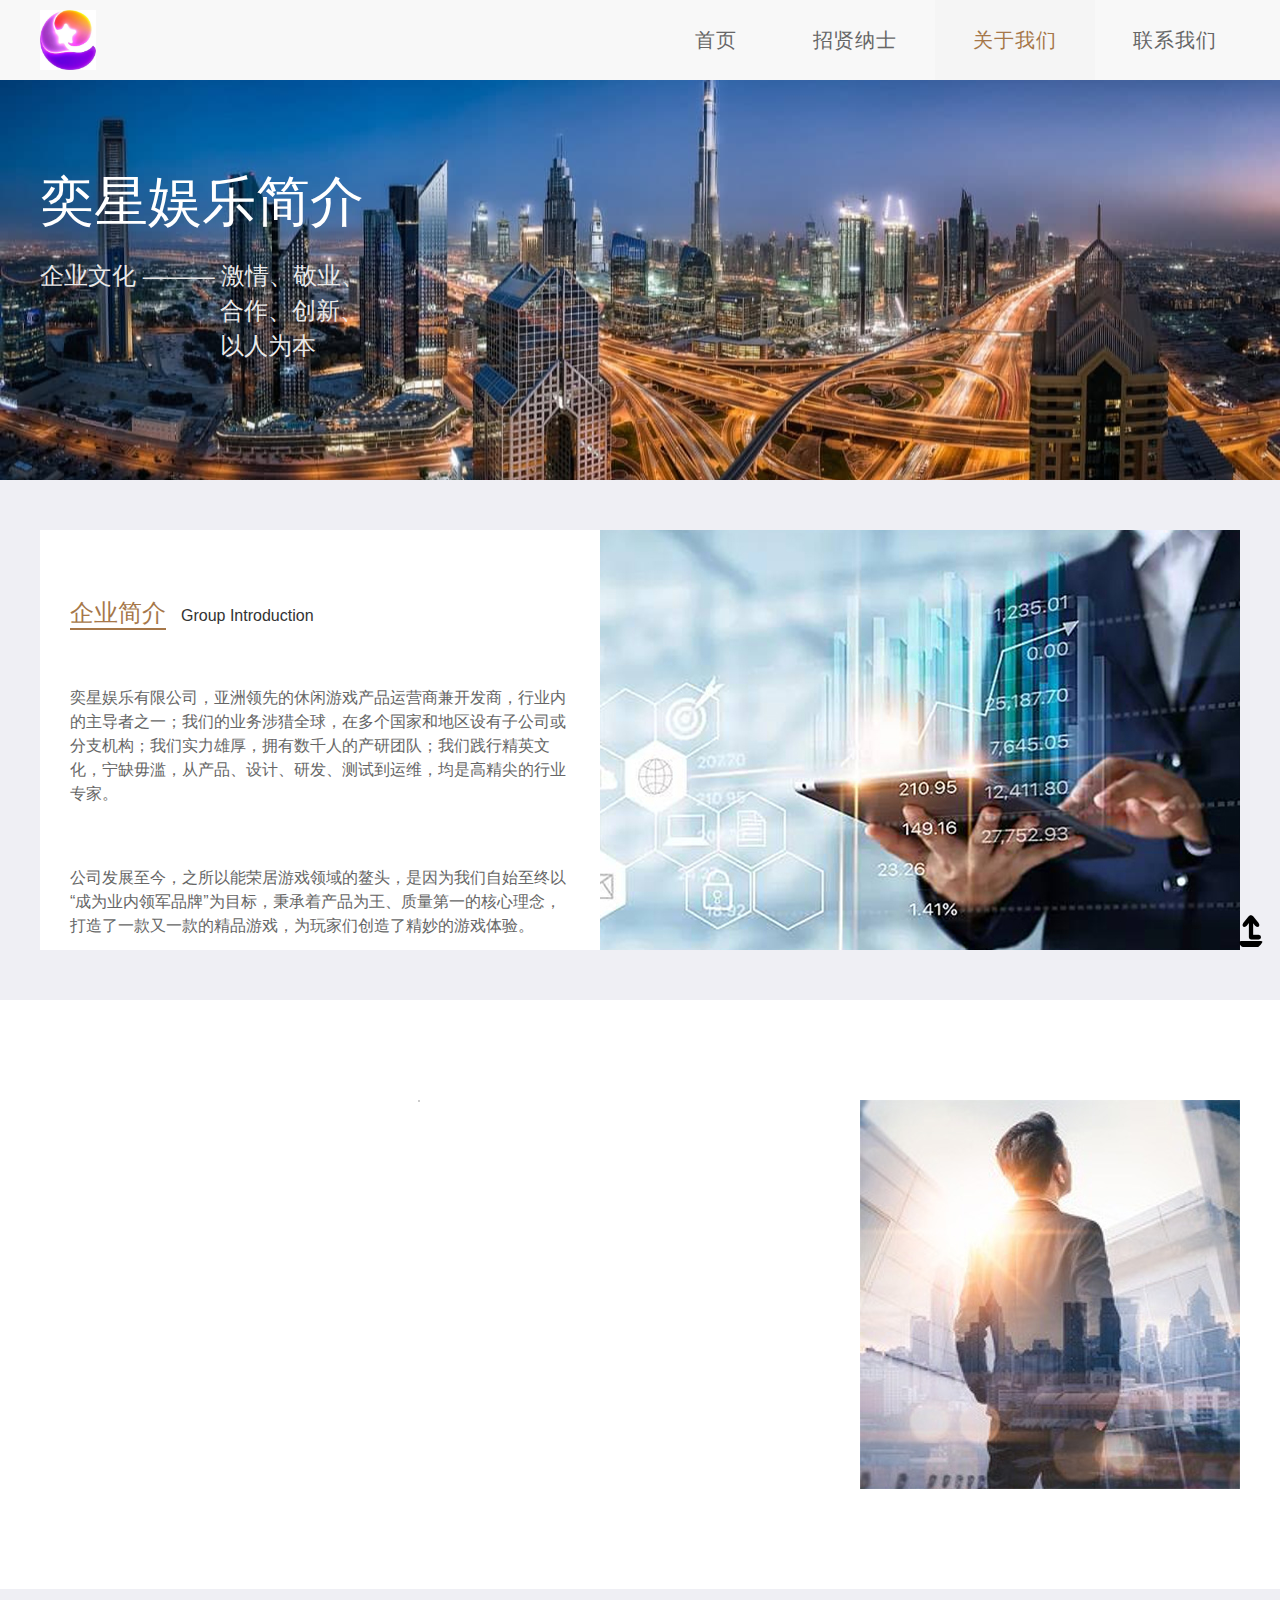
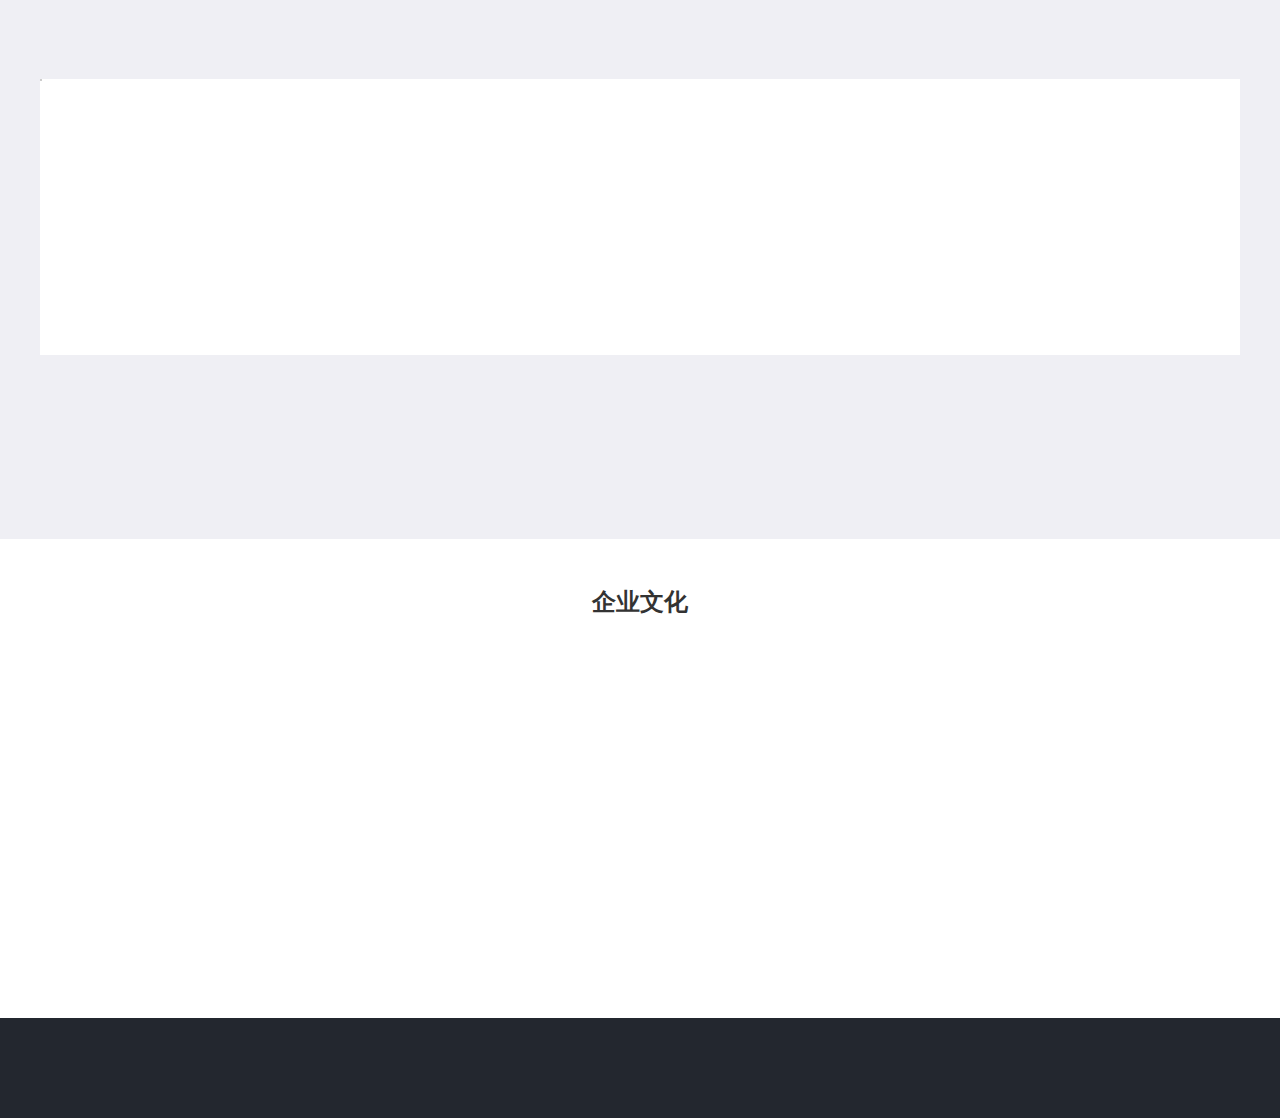
==== commit 78d4829b: "logo changed" ====
--- a/about.html
+++ b/about.html
@@ -7,7 +7,7 @@
     <meta http-equiv="X-UA-Compatible" content="IE=11">
     <title>关于我们</title>
     <meta name="viewport" content="width=device-width, initial-scale=1">
-    <meta name="keywords" content="乐鱼体育">
+    <meta name="keywords" content="奕星娱乐">
     <link rel="shortcut icon" href="img/favicon.ico">
     <link rel="stylesheet" type="text/css" href="index_files/demo-v=1.0.0.css">
     <link rel="stylesheet" href="index_files/common-v=1.0.0.css">
@@ -53,7 +53,7 @@
           <div class="container">
             <div class="navbar-header nav-pc">
               <a class="navbar-brand" href="index.html" title="Leyu">
-                <img src="index_files/logo.png" id="Leyu Logo">
+                <img src="index_files/logo.jpg" id="Leyu Logo" style="height: 60px">
               </a>
             </div>
             <div>
@@ -95,7 +95,7 @@
               <div class="header-inner">
                 <div class="header-content">
                   <h1 class="home-title word word--magneto wow fadeInUp" data-wow-delay="0.2s" data-wow-duration="1s" style="visibility: visible; animation-duration: 1s; animation-delay: 0.2s; animation-name: fadeInUp;">
-                    乐鱼体育简介
+                    奕星娱乐简介
                   </h1>
                   <h4 class="wow fadeInUp" data-wow-delay="0.4s" data-wow-duration="1s" style="visibility: visible; animation-duration: 1s; animation-delay: 0.4s; animation-name: fadeInUp;">
                     企业文化 ——— 激情、敬业、</br>&emsp;&emsp;&emsp;&emsp;&emsp;&emsp;&emsp;&ensp;合作、创新、</br>&emsp;&emsp;&emsp;&emsp;&emsp;&emsp;&emsp;&ensp;以人为本
@@ -120,7 +120,7 @@
                     <span class="pppColor">企业简介</span><span class="pppDes">Group Introduction</span>
                   </h5>
                   <h4 class="wow fadeInUp" data-wow-delay="0.4s" data-wow-duration="1s" style="visibility: visible; animation-duration: 1s; animation-delay: 0.4s; animation-name: fadeInUp;">
-                    乐鱼体育科技有限公司(Leyu)，亚洲领先的休闲游戏产品运营商兼开发商，行业内的主导者之一；我们的业务涉猎全球，在多个国家和地区设有子公司或分支机构；我们实力雄厚，拥有数千人的产研团队；我们践行精英文化，宁缺毋滥，从产品、设计、研发、测试到运维，均是高精尖的行业专家。
+                    奕星娱乐有限公司，亚洲领先的休闲游戏产品运营商兼开发商，行业内的主导者之一；我们的业务涉猎全球，在多个国家和地区设有子公司或分支机构；我们实力雄厚，拥有数千人的产研团队；我们践行精英文化，宁缺毋滥，从产品、设计、研发、测试到运维，均是高精尖的行业专家。
                   </h4>
                   <h4>
                     公司发展至今，之所以能荣居游戏领域的鳌头，是因为我们自始至终以“成为业内领军品牌”为目标，秉承着产品为王、质量第一的核心理念，打造了一款又一款的精品游戏，为玩家们创造了精妙的游戏体验。
@@ -155,7 +155,7 @@
                     <span class="pppDes">Enterprise mission</span>
                   </h5>
                   <h4 class="wow fadeInUp" data-wow-delay="0.4s" data-wow-duration="1s" style="visibility: hidden; animation-duration: 1s; animation-delay: 0.4s; animation-name: none;">
-                    成为全球游戏领域中最大、最强和最有影响力的企业，持续不断丰富人类的休闲娱乐生活。<br><br>引领线上博弈产品向多元化、年轻化发展，成为行业标杆。<br><br>每一位乐鱼人生活水平稳步提高，个人素养有所提升，社会责任感逐步增强。
+                    成为全球游戏领域中最大、最强和最有影响力的企业，持续不断丰富人类的休闲娱乐生活。<br><br>引领线上博弈产品向多元化、年轻化发展，成为行业标杆。<br><br>每一位奕星娱乐人生活水平稳步提高，个人素养有所提升，社会责任感逐步增强。
                   </h4>
                 </div>
               </div>
@@ -187,7 +187,7 @@
                     <span class="pppDes">Talent appreciation</span>
                   </h5>
                   <h4 class="wow fadeInUp" data-wow-delay="0.4s" data-wow-duration="1s" style="visibility: hidden; animation-duration: 1s; animation-delay: 0.4s; animation-name: none;">
-                    乐鱼秉持“让每一位乐鱼人成为更好的自己”的理念，公司不遗余力在
+                    奕星娱乐秉持“让每一位奕星娱乐人成为更好的自己”的理念，公司不遗余力在
                     人才培养，特别是技术人才培养上投入力量，专注于内部人才的培养，
                     让每一位人才成为更好的自己；设立了全球Research
                     Talent、Engnieer intern等专门项目，培养复合型人才。
@@ -253,10 +253,10 @@
 
     <footer id="footer" class="footer">
       <div class="container">
-        <div class="logo-footer wow fadeInUp fl" data-wow-duration="1s" style="visibility: hidden; animation-duration: 1s; animation-name: none;">
-          <img class="lazy" src="index_files/leyulogo.png" data-original="index_files/leyulogo.png">
-          <span class="copyright">Copyright© 2019-2020 乐鱼体育   保留所有权</span>
-        </div>
+<!--        <div class="logo-footer wow fadeInUp fl" data-wow-duration="1s" style="visibility: hidden; animation-duration: 1s; animation-name: none;">-->
+<!--          <img class="lazy" src="index_files/leyulogo.png" data-original="index_files/leyulogo.png">-->
+<!--          <span class="copyright">Copyright© 2019-2020 奕星娱乐   保留所有权</span>-->
+<!--        </div>-->
         <div class="fr footer-menus">
           <a href="index.html" class="fl wow fadeInUp " data-wow-duration=".1s" style="visibility: hidden; animation-duration: 0.1s; animation-name: none;">首页</a>
 
--- a/about_files/style-v=1.0.0.css
+++ b/about_files/style-v=1.0.0.css
@@ -2514,10 +2514,10 @@
 }
 
 .about-us-page #banner .overlay {
-	background: url(../img/about-banner.jpg) no-repeat;
+	background: url(../img/dibai.jpg) no-repeat;
     background-position:center;
     background-size: cover;height: 400px;
-	
+
 }
 
 .join-us-page #banner .overlay {
@@ -4255,4 +4255,4 @@
 	#contact-us .code-qq {
 		margin-right: 6%;
 	}
-}+}
